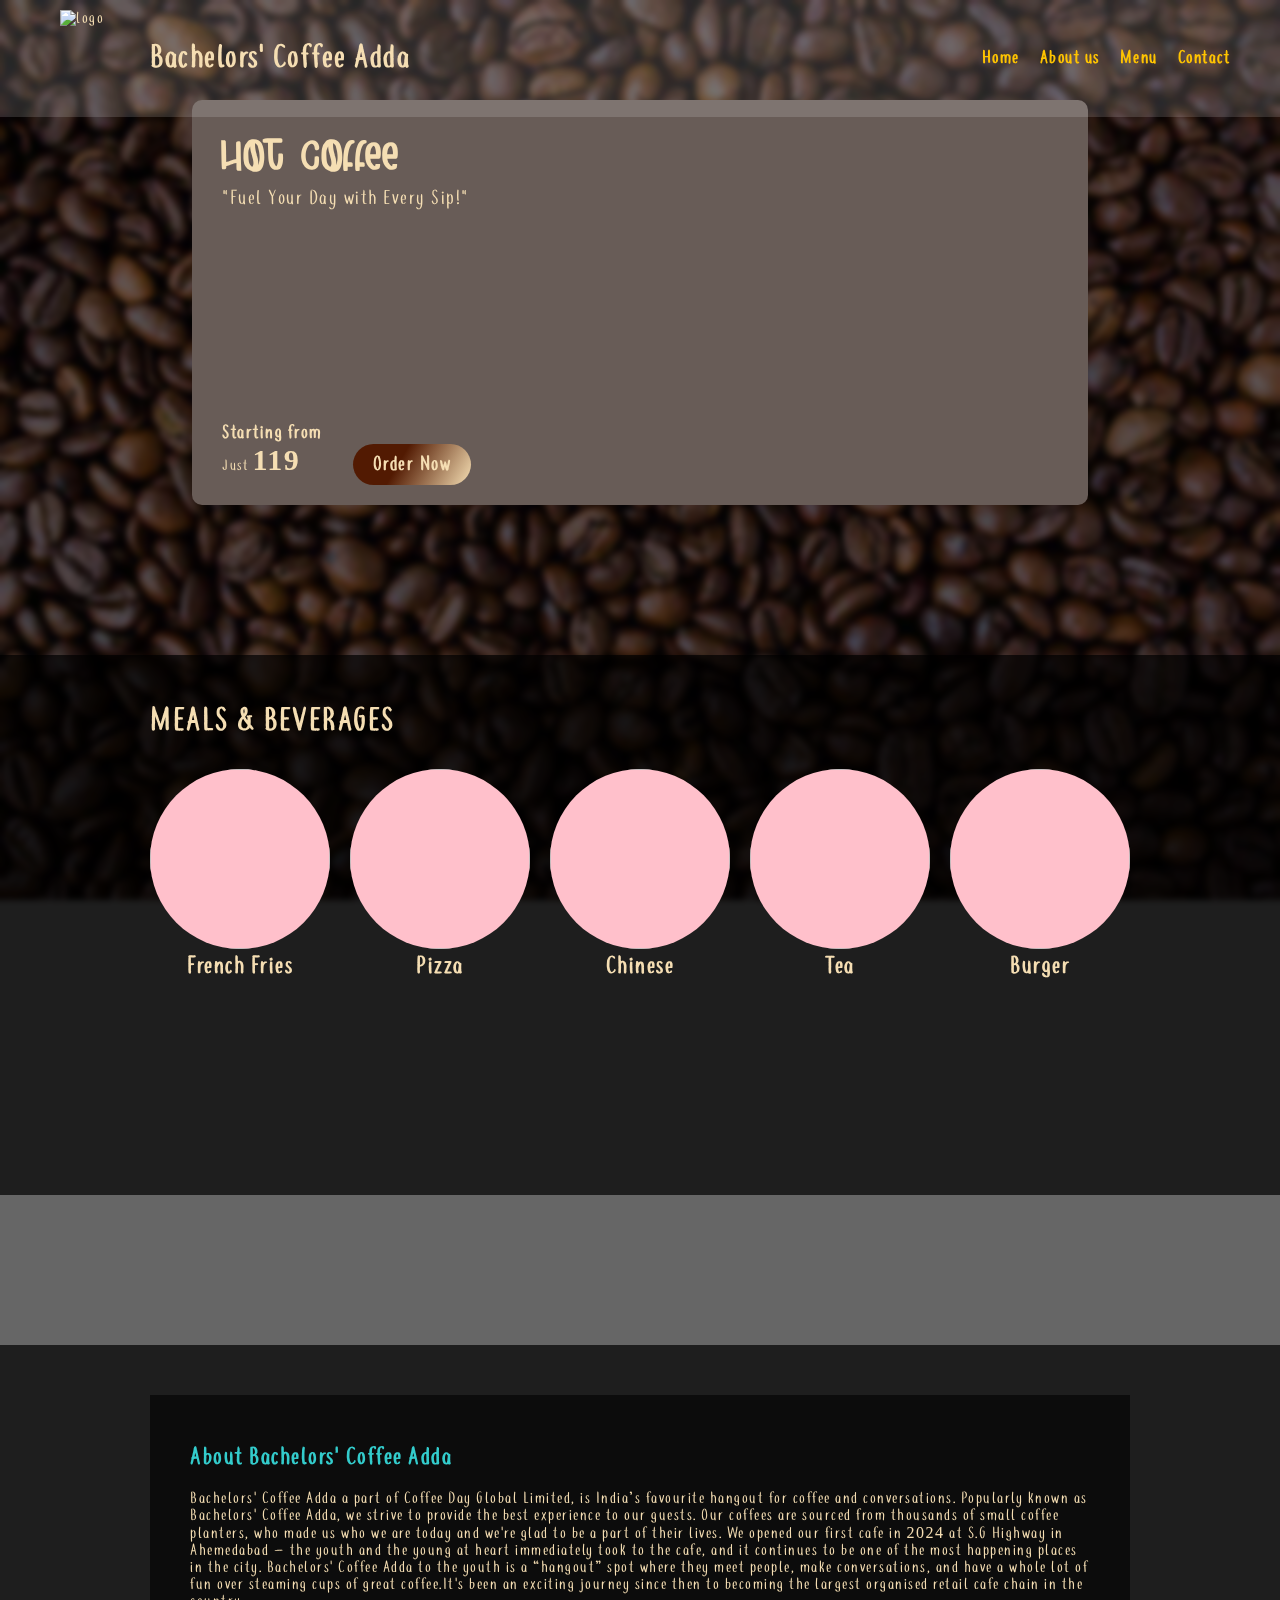
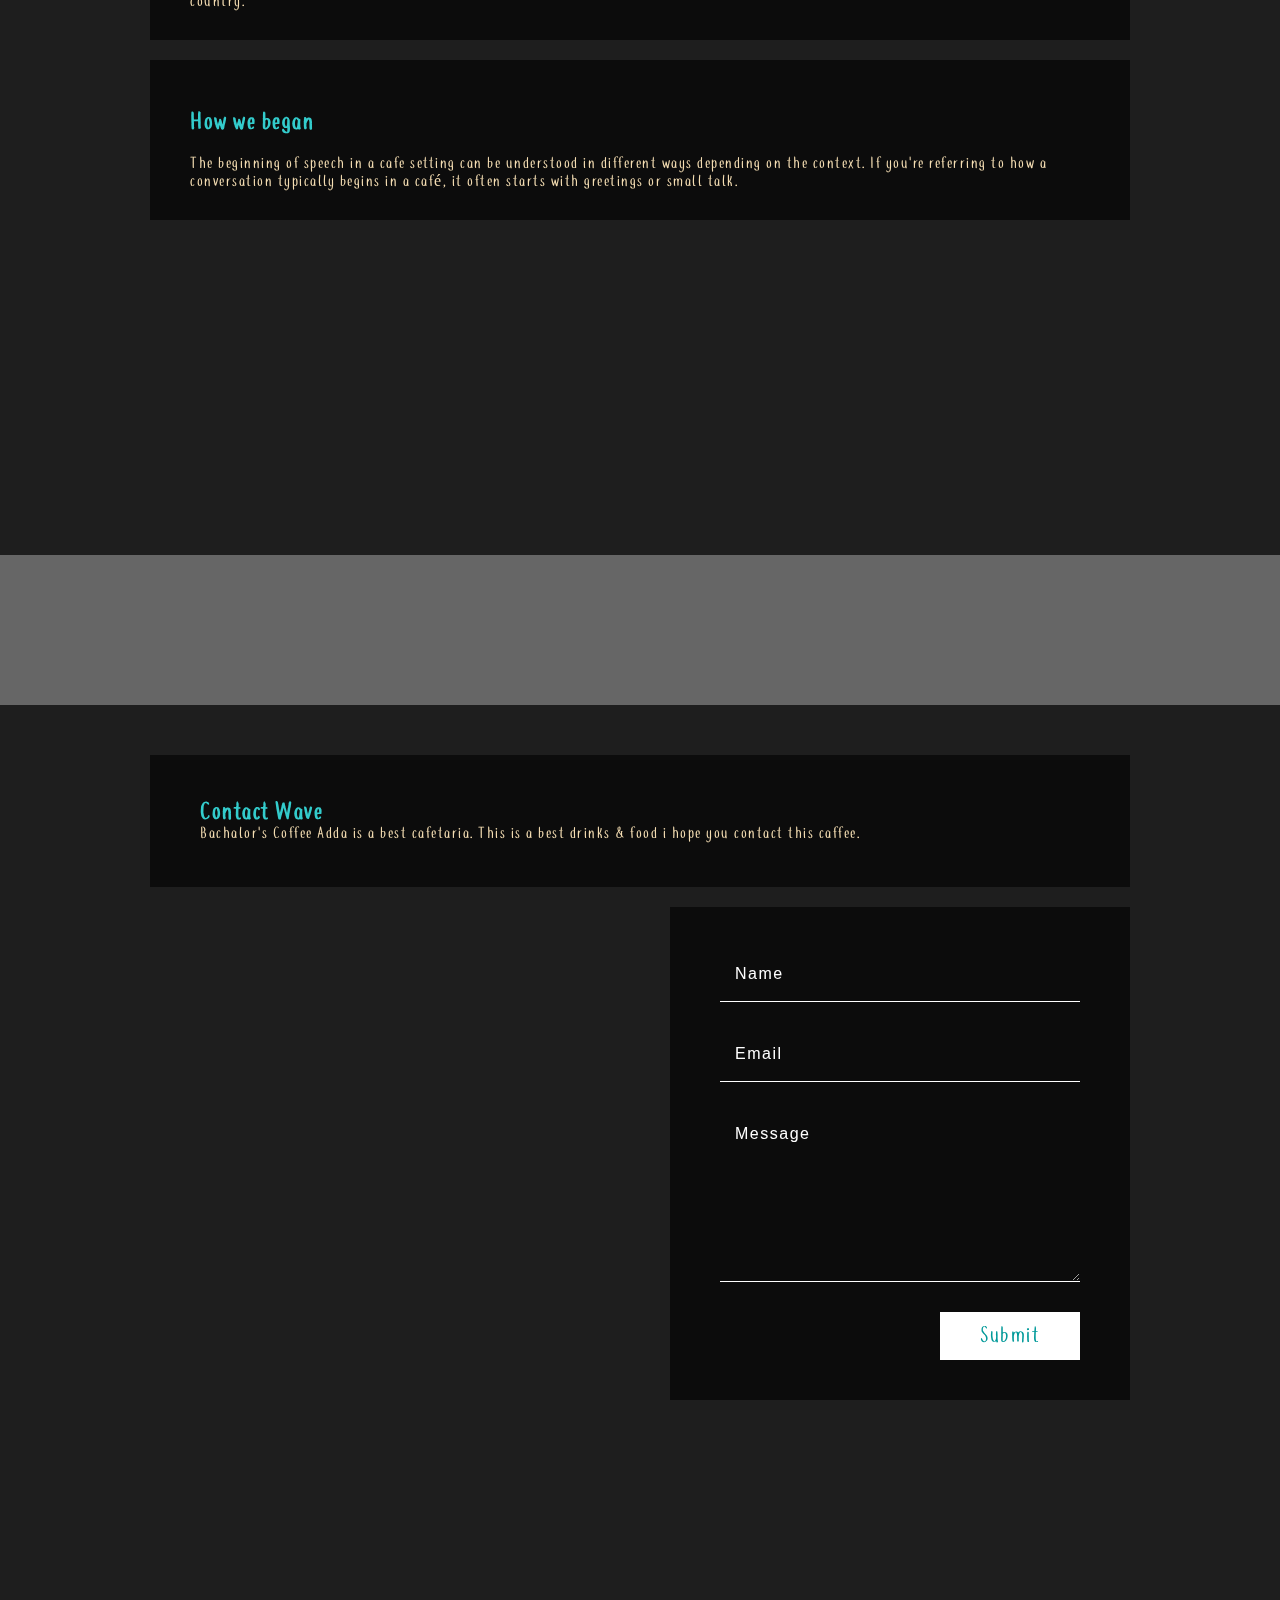
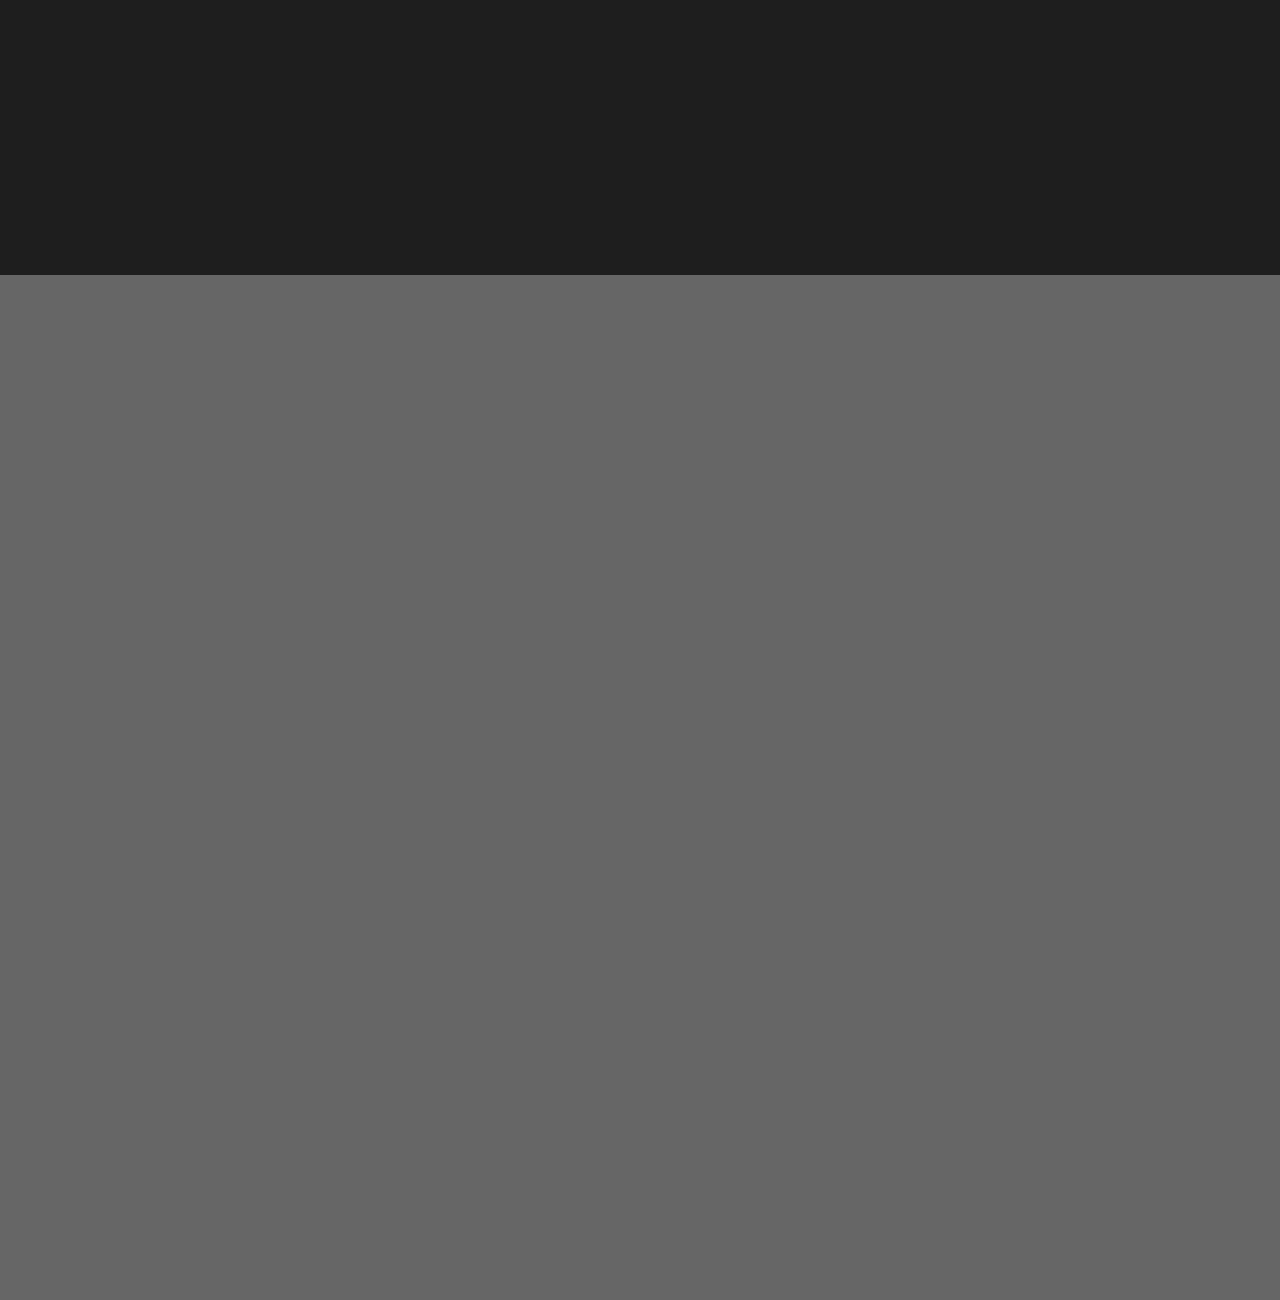
==== index.html @ 1ea12500 "first commit" ====
<!DOCTYPE html>
<html lang="en">
<head>
    <meta charset="UTF-8">
    <meta name="viewport" content="width=device-width, initial-scale=1.0">
    <title>Bachelors' Coffee Adda !</title>
    <link rel="stylesheet" href="/stylesheets/main.css">
</head>
<body>
    <div id="wrapper">
        <img src="/assets/images/bg.jpg" alt="bg-img">
        <div id="blur"></div>
        <div id="main-content">
            <nav>
                <div id="logo">
                    <img src="https://media4.giphy.com/media/RLDpFIGmWWWmAwva8G/giphy.webp?cid=790b76113vehykwo5u4juwa0i7kvja50g02fk3rsobi3rzsk&ep=v1_gifs_search&rid=giphy.webp&ct=s" alt="logo">
                    <h1>Bachelors' Coffee Adda</h1>
                </div>
                <div id="nav-items">
                    <a href="index.html">Home</a>
                    <a href="about_us.html">About us</a>
                    <a href="special.html">Menu</a>
                    <a href="contact.html">Contact</a>
                </div>
            </nav>
            <div id="dash-wrap">
                <div id="dashboard">
                    <div id="dash-left">
                        <div>
                            <h1 style="font-family: coffee;">HOT COFFEE</h1>
                            <p style="font-size: 20px;">"Fuel Your Day with Every Sip!"</p>
                        </div>
                        <div style="display: flex; align-items: last baseline;">
                            <div>
                                <h3>Starting from</h3>
                                <p style="font-size: 15px;">Just <span style="font-size: 30px; font-weight: 900;">119</span></p>
                            </div>
                            <div>
                                <button id="order-now">Order Now</button>
                            </div>
                        </div>
                    </div>
                    <div id="dash-right"></div>
                </div>
            </div>
            <div id="meals">
                <h1>MEALS & BEVERAGES</h1>
                <div id="show-meals">
                    <div id="meal-wrap">
                        <div id="circle">
                            <img src="https://plus.unsplash.com/premium_photo-1672774750509-bc9ff226f3e8?q=80&w=1887&auto=format&fit=crop&ixlib=rb-4.0.3&ixid=M3wxMjA3fDB8MHxwaG90by1wYWdlfHx8fGVufDB8fHx8fA%3D%3D" alt="">
                        </div>
                        <h2>French Fries</h2>
                    </div>
                    
                    <div id="meal-wrap">
                        <div id="circle">
                            <img src="https://images.unsplash.com/photo-1593504049359-74330189a345?q=80&w=1854&auto=format&fit=crop&ixlib=rb-4.0.3&ixid=M3wxMjA3fDB8MHxwaG90by1wYWdlfHx8fGVufDB8fHx8fA%3D%3D" alt="">
                        </div>
                        <h2>Pizza</h2>
                    </div>

                    <div id="meal-wrap">
                        <div id="circle">
                            <img src="https://images.unsplash.com/photo-1552056776-9b5657118ca4?q=80&w=1889&auto=format&fit=crop&ixlib=rb-4.0.3&ixid=M3wxMjA3fDB8MHxwaG90by1wYWdlfHx8fGVufDB8fHx8fA%3D%3D" alt="">
                        </div>
                        <h2>Chinese</h2>
                    </div>

                    <div id="meal-wrap">
                        <div id="circle">
                            <img src="https://plus.unsplash.com/premium_photo-1671379526961-1aebb82b317b?q=80&w=1887&auto=format&fit=crop&ixlib=rb-4.0.3&ixid=M3wxMjA3fDB8MHxwaG90by1wYWdlfHx8fGVufDB8fHx8fA%3D%3D" alt="">
                        </div>
                        <h2>Tea</h2>
                    </div>

                    <div id="meal-wrap">
                        <div id="circle">
                            <img src="https://images.unsplash.com/photo-1498471731312-b6d2b8280c61?q=80&w=2070&auto=format&fit=crop&ixlib=rb-4.0.3&ixid=M3wxMjA3fDB8MHxwaG90by1wYWdlfHx8fGVufDB8fHx8fA%3D%3D" alt="">
                        </div>
                        <h2>Burger</h2>
                    </div>
                    
                </div>
            </div>

            <!-- About Us Page -->
            <div id="about" class="tm-page-content">
                <div class="tm-black-bg tm-mb-20 tm-about-box-1">              
                  <h2 class="tm-text-primary tm-about-header">About Bachelors' Coffee Adda</h2>
                  <div class="tm-list-item tm-list-item-2">                
                    <div class="tm-list-item-text-2">
                      <p>Bachelors' Coffee Adda a part of Coffee Day Global Limited, is India’s favourite hangout for coffee and conversations. Popularly known as Bachelors' Coffee Adda, we strive to provide the best experience to our guests. Our coffees are sourced from thousands of small coffee planters, who made us who we are today and we're glad to be a part of their lives. We opened our first cafe in 2024 at S.G Highway in Ahemedabad – the youth and the young at heart immediately took to the cafe, and it continues to be one of the most happening places in the city. Bachelors' Coffee Adda to the youth is a “hangout” spot where they meet people, make conversations, and have a whole lot of fun over steaming cups of great coffee.It's been an exciting journey since then to becoming the largest organised retail cafe chain in the country.</p>
                    </div>                
                  </div>
                </div>
                <div class="tm-black-bg tm-mb-20 tm-about-box-2">
                  <h2 class="tm-text-primary tm-about-header">How we began</h2>             
                  <div class="tm-list-item tm-list-item-2">                
                    <div class="tm-list-item-text-2">
                      <p>The beginning of speech in a cafe setting can be understood in different ways depending on the context. If you're referring to how a conversation typically begins in a café, it often starts with greetings or small talk.</p>
                    </div>
                  </div>
                </div>
            </div>
            <!-- end About Us Page -->

            <!-- Contact Page -->
            <div id="contact" class="tm-page-content">
                <div class="tm-black-bg tm-contact-text-container">
                  <h2 class="tm-text-primary">Contact Wave</h2>
                  <p>Bachalor's Coffee Adda is a best cafetaria. This is a best drinks & food i hope you contact this caffee.</p>
                </div>
                <div class="tm-black-bg tm-contact-form-container tm-align-right">
                  <form action="" method="POST" id="contact-form">
                    <div class="tm-form-group">
                      <input type="text" name="name" class="tm-form-control" placeholder="Name" required="" />
                    </div>
                    <div class="tm-form-group">
                      <input type="email" name="email" class="tm-form-control" placeholder="Email" required="" />
                    </div>        
                    <div class="tm-form-group tm-mb-30">
                      <textarea rows="6" name="message" class="tm-form-control" placeholder="Message" required=""></textarea>
                    </div>        
                    <div>
                      <button type="submit" class="tm-btn-primary tm-align-right">
                        Submit
                      </button>
                    </div>
                  </form>
                </div>
            </div>
            <!-- end Contact Page -->
        </div>
    </div>
</body>
</html>
---- stylesheets/main.css ----
@font-face {
    font-family: coffee;
    src: url(/assets/fonts/Coffee.ttf);
}
@font-face {
    font-family: tea;
    src: url(/assets/fonts/coffee-tea.ttf);
}

* {
    margin: 0;
    padding: 0;
    box-sizing: border-box;
    font-family: 'tea';
    letter-spacing: 1.5px;
    color: wheat;
}

html,
body {
    height: 100%;
    width: 100%;
}

/* Main Styling */
#wrapper{
    height: 200vh;
    width: 100%;
    position: relative;
}
#wrapper img{
    height: 100%;
    width: 100%;
    object-fit: cover;
    object-position: center;
    position: fixed;
    top: 0;
    left: 0;
}
#blur{
    height: 500vh;
    width: 100%;
    position: absolute;
    z-index: 99;
    background-color: rgba(0, 0, 0, 0.6);
    backdrop-filter: blur(3px);
}
#main-content{
    width: 100%;
    position: absolute;
    z-index: 100;
}
#main-content nav{
    position: fixed;
    top: 0;
    left: 0;
    height: 13vh;
    padding: 0 50px 0 150px;
    width: 100%;
    display: flex;
    align-items: center;
    justify-content: space-between;
    background-color: rgba(255, 255, 255, 0.15);
}
#logo img{
    margin: 0 0 0 50px;
    padding: 10px;
    height: 13vh;
    width: 13vh;
}
#nav-items{
    display: flex;
    gap: 20px;
    font-size: large;
    font-weight: 600;
}
#main-content a{
    color: rgb(255, 196, 0);
    text-decoration: none;
}
#main-content a:hover{
    text-decoration: 1px rgb(255, 196, 0) underline;
    text-underline-offset: 5px;
}
#dash-wrap{
    margin-top: 100px;
    width: 100%;
    display: flex;
    justify-content: center;
}
#dashboard{
    /* padding: 20px; */
    height: 45vh;
    width: 70%;
    background-color: #685C57;
    border-radius: 10px;
    display: flex;
    justify-content: space-between;
    overflow: hidden;
}
#dash-left{
    height: 100%;
    width: 73%;
    padding: 20px 0 20px 30px;
    display: flex;
    flex-direction: column;
    justify-content: space-between;
}
#dash-left h1{
    font-family: 'coffee';
    font-size: 50px;
    color: wheat;
}
#dash-right{
    height: 100%;
    width: 28%;
    /* background-color: red; */
    background: url('https://media3.giphy.com/media/v1.Y2lkPTc5MGI3NjExcW1wdzVja3Fwd3Vpam9nOXViYW1hNG1tYjFlZXJ0NXY5OHl1YzZtbSZlcD12MV9pbnRlcm5hbF9naWZfYnlfaWQmY3Q9cw/TjeHtAHsUH6GaoBPpG/giphy.webp');
    background-position: center;
    background-repeat: no-repeat;
    background-size: contain;
}
#dash-left img{
    height: 100%;
    width: 100%;
    object-fit: cover;
    object-position: center;
}
#order-now{
    margin-left: 30px;
    padding: 10px 20px 10px 20px;
    color: wheat;
    font-size: 20px;
    background: linear-gradient(120deg,#521a02 40%,wheat);
    font-weight: 800;
    border: none;
    border-radius: 25px;
    cursor: pointer;
}
#order-now:hover{
    background: linear-gradient(45deg,wheat,#521a02 70%);
    font-weight: 900;
}
#meals{
    margin: 80px 0;
    padding: 50px 150px;
    width: 100%;
    height: 60vh;
    background-color:rgba(0, 0, 0, 0.7);
    margin-top: 150px;;
}
#show-meals{
    margin-top: 30px;
    display: flex;
    justify-content: space-between;
}
#meal-wrap{
    display: flex;
    flex-direction: column;
    align-items: center;
    justify-content: center;
}
#circle{
    height: 20vh;
    width: 20vh;
    border-radius: 50%;
    background-color: pink;
    margin-bottom: 5px;
    overflow: hidden;
    cursor: pointer;
}
#circle img{
    position: static;
    height: 100%;
    width: 100%;
    object-fit: cover;
    object-position: bottom;
}
#circle:hover{
    border: 1px solid wheat;
}
#recommended{
    height: 380vh;
    width: 100%;
    padding: 50px 150px;
    background-color:rgba(0, 0, 0, 0.7);
    margin-top:150px;
    margin-bottom: 200px;
}
#card-wrapper{
    display: flex;
    gap: 30px;
    flex-wrap: wrap;
    margin-top: 30px;
    width: 100%;
    height: 100%;
}
#card{
    display: flex;
    height: 30vh;
    width: 23vmax;
    background-color: #fff;
    border-radius: 10px;
    padding: 10px;
}
#card-left{
    width: 30%;
    padding-top: 25px;
    display: flex;
    flex-direction: column;
    align-items: center;

}
#card-img{
    margin-bottom: 5px;
    height: 15vh;
    width: 15vh;
    border-radius: 10px;
    background-color: blueviolet;
    overflow: hidden;
}
#card-img img{
    position: static;
    height: 100%;
    width: 100%;
    object-fit: cover;
    object-position: center;
}
#card-left p{
    color: black;
    font-size: 18px;
    font-weight: 900;
    letter-spacing: 0;
}
#card-right{
    padding-top: 10px;
    padding-left: 15px;
    position: relative;
}
#card-right h1, #card-right p{
    color: black;
}
#card-right button{
    cursor: pointer;
    position: absolute;
    right: 7px;
    bottom: 7px;
    padding: 7px 15px;
    background-color: #685C57;
    border: none;
    font-size: 20px;
    font-weight: 900;
    border-radius: 10px;
}

/* About */

#about{
    height: 90vh;
    width: 100%;
    padding: 50px 150px;
    background-color:rgba(0, 0, 0, 0.7);
    margin-top:150px;
    margin-bottom: 150px;
}

.tm-page-content { 
    animation: fadeEffect 1s; 
}

.tm-about-box-1 {
    padding: 50px 40px 30px; 
}

.tm-about-box-2 { 
    padding: 50px 40px 30px; 
}
.tm-about-header { 
    margin-left:0px; 
}

.tm-black-bg {
    background-color: rgba(0,0,0,0.6);
    color: white;
}

.tm-mb-20 { 
    margin-bottom: 20px; 
}

.tm-text-primary { 
    color: #3CC; 
}

.tm-list-item {
    display: flex;
    align-items: center;
    justify-content: space-between;
    margin-top: 20px;
}

.tm-list-item-2 { 
    align-items: flex-start; 
}

.tm-list-item-text-2 { 
    flex: 1; 
}

/* Contact */

#contact{
    height: 130vh;
    width: 100%;
    padding: 50px 150px;
    background-color:rgba(0, 0, 0, 0.7);
    margin-top:150px;
    margin-bottom: 150px;
}

.tm-contact-text-container {
    padding: 45px 50px;
    margin-bottom: 20px;    
}

.tm-contact-form-container {
    max-width: 460px;
    padding: 40px 50px;
    box-sizing: border-box;
}

.tm-form-group { margin-bottom: 25px; }

.tm-form-control {
    display: block;
    box-sizing: border-box;
    width: 100%;
    padding: 15px;
	font-family: 'Open Sans', Arial, Helvetica, sans-serif;
    font-size: 1rem;
    line-height: 1.5;
    color: #fff;
    background-color: transparent;
    background-clip: padding-box;
    border: 0;
    border-bottom: 1px solid white;
}

.tm-form-control::-webkit-input-placeholder { color: white; } /* Edge */  
.tm-form-control:-ms-input-placeholder { color: white; } /* Internet Explorer 10-11 */  
.tm-form-control::placeholder { color: white; }

.tm-btn-primary {
    color: #099;
    background-color: white;
    border: 0;
    padding: 12px 40px;
    font-size: 1.4rem;
    cursor: pointer;
    transition: all 0.3s ease; 
}

.tm-btn-primary:hover {
    color: white;
    background-color: #099;
}

.tm-align-right {
    display: block;
    margin-left: auto;
    margin-right: 0;
}

.tm-mb-30 { margin-bottom: 30px; }
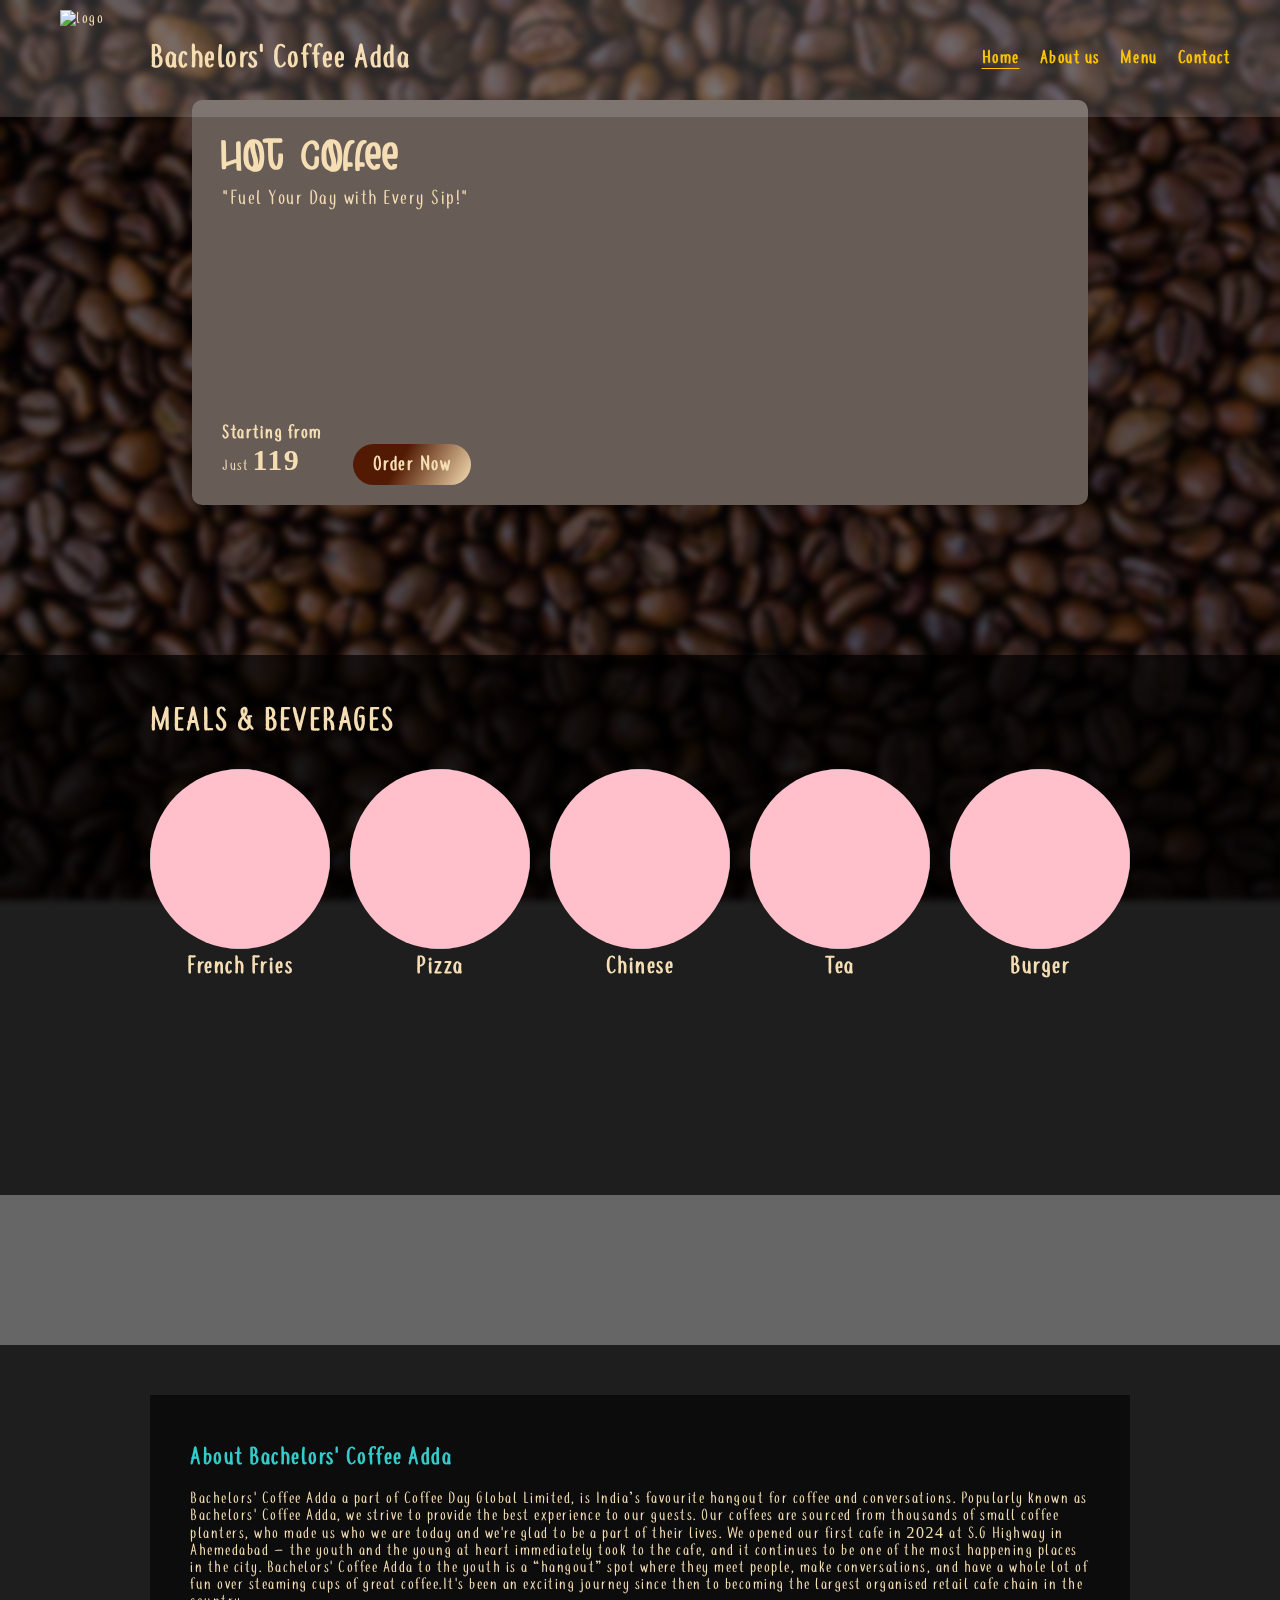
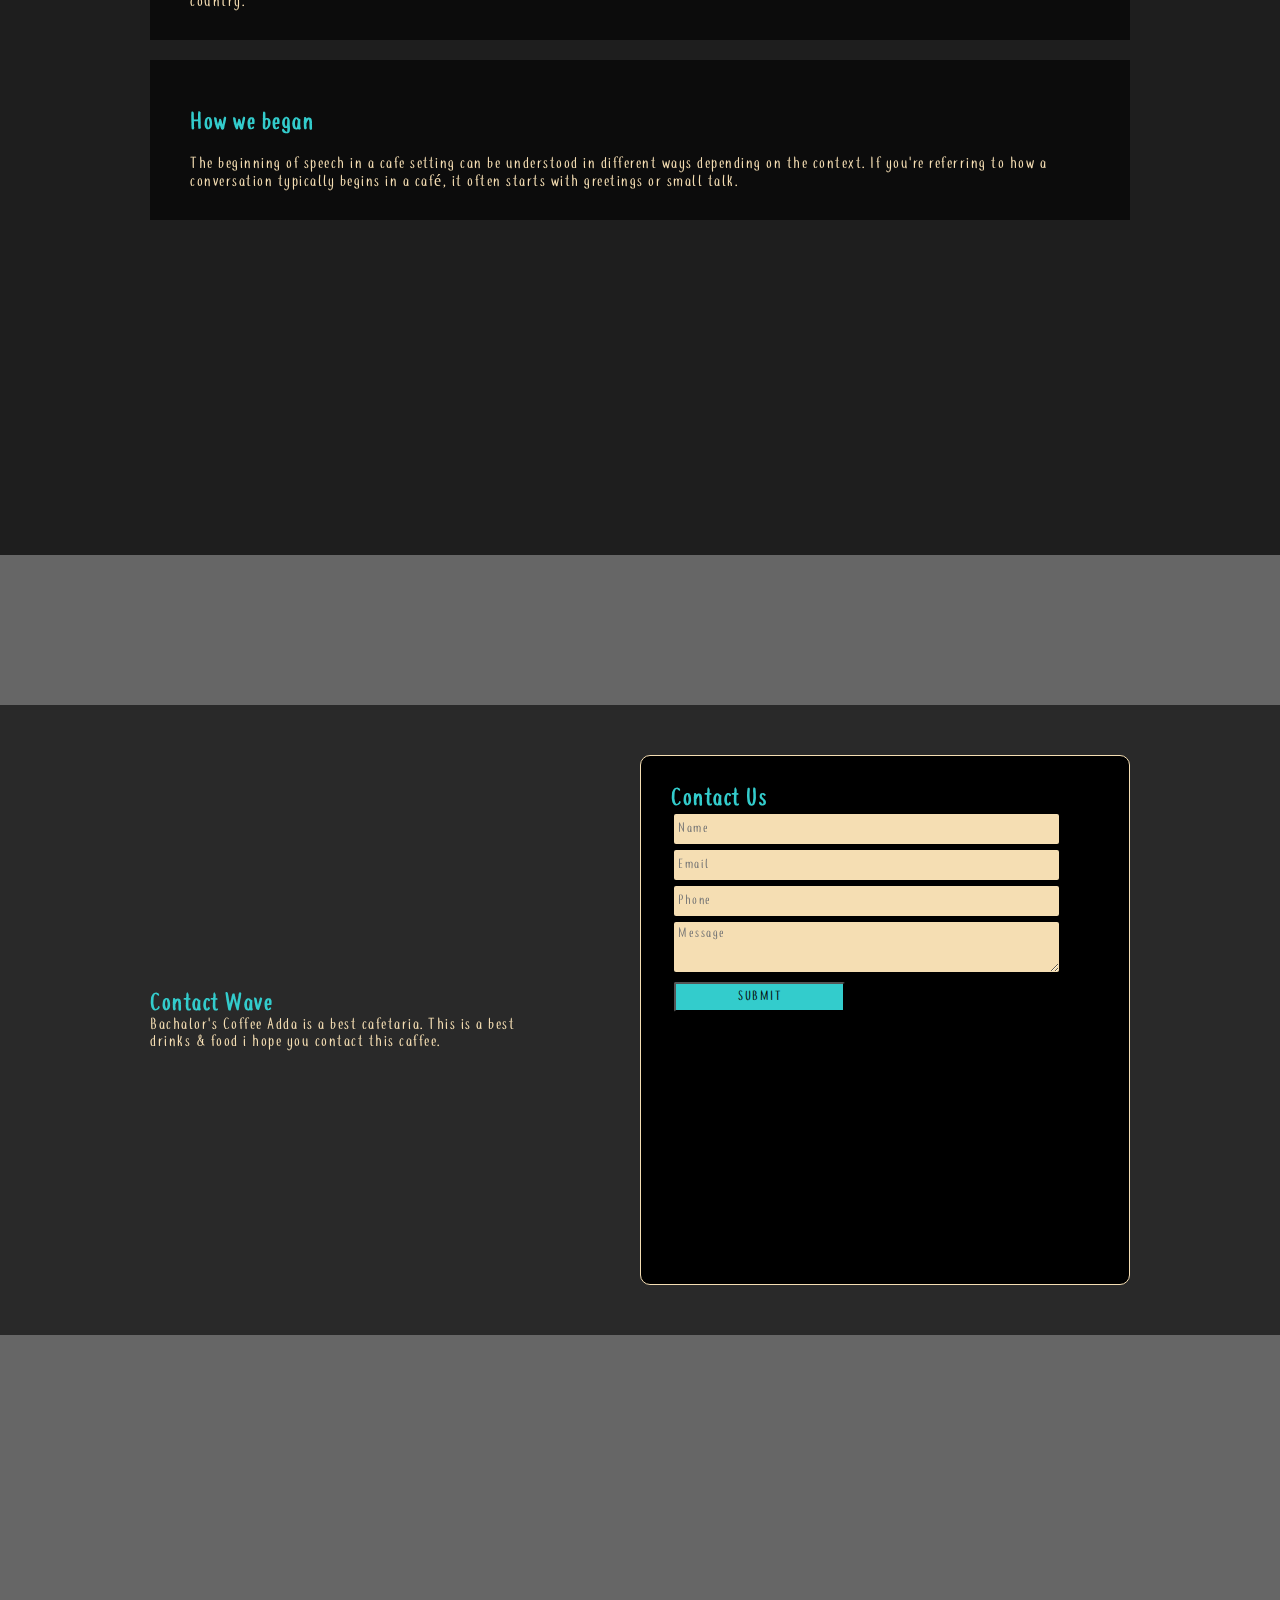
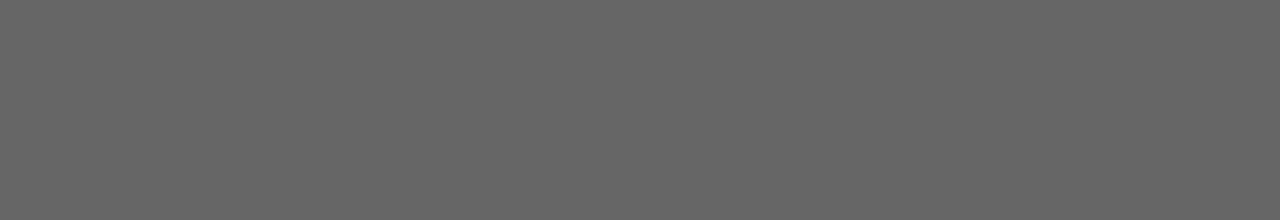
==== commit ef78e49d: "contact form changes" ====
--- a/index.html
+++ b/index.html
@@ -4,11 +4,11 @@
     <meta charset="UTF-8">
     <meta name="viewport" content="width=device-width, initial-scale=1.0">
     <title>Bachelors' Coffee Adda !</title>
-    <link rel="stylesheet" href="/stylesheets/main.css">
+    <link rel="stylesheet" href="assets/stylesheets/main.css">
 </head>
 <body>
     <div id="wrapper">
-        <img src="/assets/images/bg.jpg" alt="bg-img">
+        <img src="assets/images/bg.jpg" alt="bg-img">
         <div id="blur"></div>
         <div id="main-content">
             <nav>
@@ -17,7 +17,8 @@
                     <h1>Bachelors' Coffee Adda</h1>
                 </div>
                 <div id="nav-items">
-                    <a href="index.html">Home</a>
+                    <a style="text-decoration: 1px rgb(255, 196, 0) underline;
+                    text-underline-offset: 5px;" href="index.html">Home</a>
                     <a href="about_us.html">About us</a>
                     <a href="special.html">Menu</a>
                     <a href="contact.html">Contact</a>
@@ -105,13 +106,33 @@
             </div>
             <!-- end About Us Page -->
 
+
+            <div id="contact-detail">
+              <div id="cd-left">
+                <h2>Contact Wave</h2>
+                <p>Bachalor's Coffee Adda is a best cafetaria. This is a best drinks & food i hope you contact this caffee.</p>
+              </div>
+              <div id="cd-right">
+                <h2>Contact Us</h2>
+                <form action="" method="post" id="contact-form">
+                  <input type="text" name="name" placeholder="Name">
+                  <input type="email" name="email" placeholder="Email">
+                  <input type="text" name="phone" placeholder="Phone">
+                  <textarea name="message" placeholder="Message"></textarea>
+                  <button name="submit" type="submit">SUBMIT</button>
+                </form>
+              </div>
+            </div>
+
+
+
             <!-- Contact Page -->
-            <div id="contact" class="tm-page-content">
-                <div class="tm-black-bg tm-contact-text-container">
+            <!-- <div id="contact" class="tm-page-content" style="display: flex;">
+                <div class="tm-black-bg tm-contact-text-container" style="width: 30%; height: max-content;">
                   <h2 class="tm-text-primary">Contact Wave</h2>
                   <p>Bachalor's Coffee Adda is a best cafetaria. This is a best drinks & food i hope you contact this caffee.</p>
                 </div>
-                <div class="tm-black-bg tm-contact-form-container tm-align-right">
+                <div class="tm-black-bg tm-contact-form-container tm-align-right" style="width: 70%; height: 70%;">
                   <form action="" method="POST" id="contact-form">
                     <div class="tm-form-group">
                       <input type="text" name="name" class="tm-form-control" placeholder="Name" required="" />
@@ -129,7 +150,7 @@
                     </div>
                   </form>
                 </div>
-            </div>
+            </div> -->
             <!-- end Contact Page -->
         </div>
     </div>
--- a/assets/stylesheets/main.css
+++ b/assets/stylesheets/main.css
@@ -0,0 +1,427 @@
+@font-face {
+    font-family: coffee;
+    src: url(/fonts/Coffee.ttf);
+}
+@font-face {
+    font-family: tea;
+    src: url(/fonts/coffee-tea.ttf);
+}
+
+* {
+    margin: 0;
+    padding: 0;
+    box-sizing: border-box;
+    font-family: 'tea';
+    letter-spacing: 1.5px;
+    color: wheat;
+}
+
+html,
+body {
+    height: 100%;
+    width: 100%;
+}
+
+/* Main Styling */
+#wrapper{
+    height: 200vh;
+    width: 100%;
+    position: relative;
+}
+#wrapper img{
+    height: 100%;
+    width: 100%;
+    object-fit: cover;
+    object-position: center;
+    position: fixed;
+    top: 0;
+    left: 0;
+}
+#blur{
+    height: 380vh;
+    width: 100%;
+    position: absolute;
+    z-index: 99;
+    background-color: rgba(0, 0, 0, 0.6);
+    backdrop-filter: blur(3px);
+}
+#main-content{
+    height: 100%;
+    width: 100%;
+    position: absolute;
+    z-index: 100;
+}
+#main-content nav{
+    position: fixed;
+    top: 0;
+    left: 0;
+    height: 13vh;
+    padding: 0 50px 0 150px;
+    width: 100%;
+    display: flex;
+    align-items: center;
+    justify-content: space-between;
+    background-color: rgba(255, 255, 255, 0.15);
+}
+#logo img{
+    margin: 0 0 0 50px;
+    padding: 10px;
+    height: 13vh;
+    width: 13vh;
+}
+#nav-items{
+    display: flex;
+    gap: 20px;
+    font-size: large;
+    font-weight: 600;
+}
+#main-content a{
+    color: rgb(255, 196, 0);
+    text-decoration: none;
+}
+#main-content a:hover{
+    text-decoration: 1px rgb(255, 196, 0) underline;
+    text-underline-offset: 5px;
+}
+#dash-wrap{
+    margin-top: 100px;
+    width: 100%;
+    display: flex;
+    justify-content: center;
+}
+#dashboard{
+    /* padding: 20px; */
+    height: 45vh;
+    width: 70%;
+    background-color: #685C57;
+    border-radius: 10px;
+    display: flex;
+    justify-content: space-between;
+    overflow: hidden;
+}
+#dash-left{
+    height: 100%;
+    width: 73%;
+    padding: 20px 0 20px 30px;
+    display: flex;
+    flex-direction: column;
+    justify-content: space-between;
+}
+#dash-left h1{
+    font-family: 'coffee';
+    font-size: 50px;
+    color: wheat;
+}
+#dash-right{
+    height: 100%;
+    width: 28%;
+    /* background-color: red; */
+    background: url('https://media3.giphy.com/media/v1.Y2lkPTc5MGI3NjExcW1wdzVja3Fwd3Vpam9nOXViYW1hNG1tYjFlZXJ0NXY5OHl1YzZtbSZlcD12MV9pbnRlcm5hbF9naWZfYnlfaWQmY3Q9cw/TjeHtAHsUH6GaoBPpG/giphy.webp');
+    background-position: center;
+    background-repeat: no-repeat;
+    background-size: contain;
+}
+#dash-left img{
+    height: 100%;
+    width: 100%;
+    object-fit: cover;
+    object-position: center;
+}
+#order-now{
+    margin-left: 30px;
+    padding: 10px 20px 10px 20px;
+    color: wheat;
+    font-size: 20px;
+    background: linear-gradient(120deg,#521a02 40%,wheat);
+    font-weight: 800;
+    border: none;
+    border-radius: 25px;
+    cursor: pointer;
+}
+#order-now:hover{
+    background: linear-gradient(45deg,wheat,#521a02 70%);
+    font-weight: 900;
+}
+#meals{
+    margin: 80px 0;
+    padding: 50px 150px;
+    width: 100%;
+    height: 60vh;
+    background-color:rgba(0, 0, 0, 0.7);
+    margin-top: 150px;;
+}
+#show-meals{
+    margin-top: 30px;
+    display: flex;
+    justify-content: space-between;
+}
+#meal-wrap{
+    display: flex;
+    flex-direction: column;
+    align-items: center;
+    justify-content: center;
+}
+#circle{
+    height: 20vh;
+    width: 20vh;
+    border-radius: 50%;
+    background-color: pink;
+    margin-bottom: 5px;
+    overflow: hidden;
+    cursor: pointer;
+}
+#circle img{
+    position: static;
+    height: 100%;
+    width: 100%;
+    object-fit: cover;
+    object-position: bottom;
+}
+#circle:hover{
+    border: 1px solid wheat;
+}
+#recommended{
+    height: 380vh;
+    width: 100%;
+    padding: 50px 150px;
+    background-color:rgba(0, 0, 0, 0.7);
+    margin-top:150px;
+    margin-bottom: 200px;
+}
+#card-wrapper{
+    display: flex;
+    gap: 30px;
+    flex-wrap: wrap;
+    margin-top: 30px;
+    width: 100%;
+    height: 100%;
+}
+#card{
+    display: flex;
+    height: 30vh;
+    width: 23vmax;
+    background-color: #fff;
+    border-radius: 10px;
+    padding: 10px;
+}
+#card-left{
+    width: 30%;
+    padding-top: 25px;
+    display: flex;
+    flex-direction: column;
+    align-items: center;
+
+}
+#card-img{
+    margin-bottom: 5px;
+    height: 15vh;
+    width: 15vh;
+    border-radius: 10px;
+    background-color: blueviolet;
+    overflow: hidden;
+}
+#card-img img{
+    position: static;
+    height: 100%;
+    width: 100%;
+    object-fit: cover;
+    object-position: center;
+}
+#card-left p{
+    color: black;
+    font-size: 18px;
+    font-weight: 900;
+    letter-spacing: 0;
+}
+#card-right{
+    padding-top: 10px;
+    padding-left: 15px;
+    position: relative;
+}
+#card-right h1, #card-right p{
+    color: black;
+}
+#card-right button{
+    cursor: pointer;
+    position: absolute;
+    right: 7px;
+    bottom: 7px;
+    padding: 7px 15px;
+    background-color: #685C57;
+    border: none;
+    font-size: 20px;
+    font-weight: 900;
+    border-radius: 10px;
+}
+
+/* About */
+
+#about{
+    height: 90vh;
+    width: 100%;
+    padding: 50px 150px;
+    background-color:rgba(0, 0, 0, 0.7);
+    margin-top:150px;
+    margin-bottom: 150px;
+}
+
+.tm-page-content { 
+    animation: fadeEffect 1s; 
+}
+
+.tm-about-box-1 {
+    padding: 50px 40px 30px; 
+}
+
+.tm-about-box-2 { 
+    padding: 50px 40px 30px; 
+}
+.tm-about-header { 
+    margin-left:0px; 
+}
+
+.tm-black-bg {
+    background-color: rgba(0,0,0,0.6);
+    color: white;
+}
+
+.tm-mb-20 { 
+    margin-bottom: 20px; 
+}
+
+.tm-text-primary { 
+    color: #3CC; 
+}
+
+.tm-list-item {
+    display: flex;
+    align-items: center;
+    justify-content: space-between;
+    margin-top: 20px;
+}
+
+.tm-list-item-2 { 
+    align-items: flex-start; 
+}
+
+.tm-list-item-text-2 { 
+    flex: 1; 
+}
+
+/* Contact */
+
+#contact{
+    height: 130vh;
+    width: 100%;
+    padding: 50px 150px;
+    background-color:rgba(0, 0, 0, 0.7);
+    margin-top:150px;
+    margin-bottom: 150px;
+}
+
+.tm-contact-text-container {
+    padding: 45px 50px;
+    margin-bottom: 20px;    
+}
+
+.tm-contact-form-container {
+    max-width: 460px;
+    padding: 40px 50px;
+    box-sizing: border-box;
+}
+
+.tm-form-group { margin-bottom: 25px; }
+
+.tm-form-control {
+    display: block;
+    box-sizing: border-box;
+    width: 100%;
+    padding: 15px;
+	font-family: 'Open Sans', Arial, Helvetica, sans-serif;
+    font-size: 1rem;
+    line-height: 1.5;
+    color: #fff;
+    background-color: transparent;
+    background-clip: padding-box;
+    border: 0;
+    border-bottom: 1px solid white;
+}
+
+.tm-form-control::-webkit-input-placeholder { color: white; } /* Edge */  
+.tm-form-control:-ms-input-placeholder { color: white; } /* Internet Explorer 10-11 */  
+.tm-form-control::placeholder { color: white; }
+
+.tm-btn-primary {
+    color: #099;
+    background-color: white;
+    border: 0;
+    padding: 12px 40px;
+    font-size: 1.4rem;
+    cursor: pointer;
+    transition: all 0.3s ease; 
+}
+
+.tm-btn-primary:hover {
+    color: white;
+    background-color: #099;
+}
+
+.tm-align-right {
+    display: block;
+    margin-left: auto;
+    margin-right: 0;
+}
+
+.tm-mb-30 { margin-bottom: 30px; }
+
+#contact-detail{
+    padding: 50px 150px;
+    display: flex;
+    justify-content: space-between;
+    align-items: center;
+    height: 70vh;
+    width: 100%;
+    background-color: rgba(0, 0, 0, 0.6);
+}
+#contact-detail #cd-left{
+    width: 40%;
+}
+#cd-left h2,
+#cd-right h2{
+    color: #3CC;
+}
+#cd-right{
+    height: 100%;
+    width: 50%;
+    padding: 30px;
+    background-color: #000;
+    border-radius: 10px;
+    border: 1px wheat solid;
+}
+#cd-right input{
+    width: 90%;
+    height: 30px;
+    padding: 2px 4px;
+    margin: 3px;
+    background-color: wheat;
+    border: none;
+    border-radius: 2px;
+}
+#cd-right textarea{
+    width: 90%;
+    height: 50px;
+    padding: 5px 4px;
+    margin: 3px;
+    background-color: wheat;
+    border: none;
+    border-radius: 2px;
+}
+#cd-right button{
+    width: 40%;
+    padding: 2px;
+    margin: 3px;
+    height: 30px;
+    color: black;
+    background-color: #3CC;
+    border-radius: 2px;
+}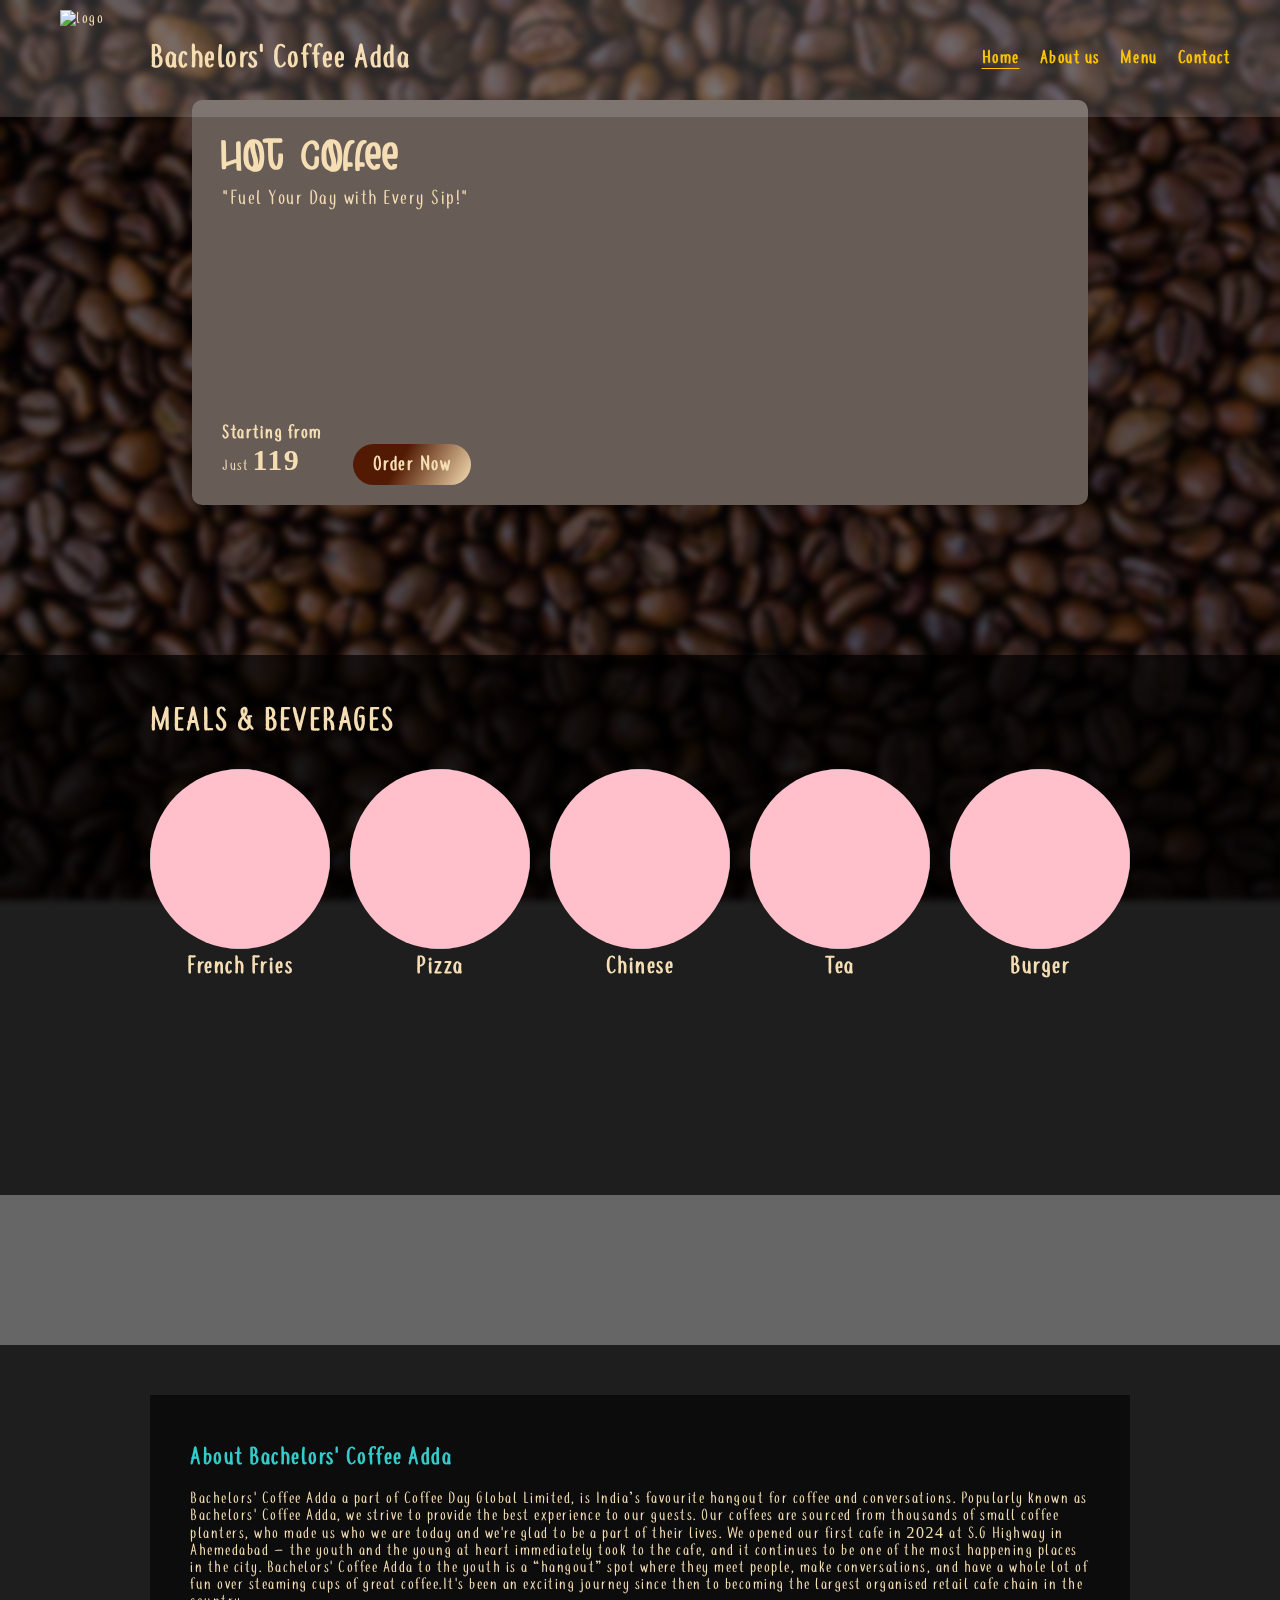
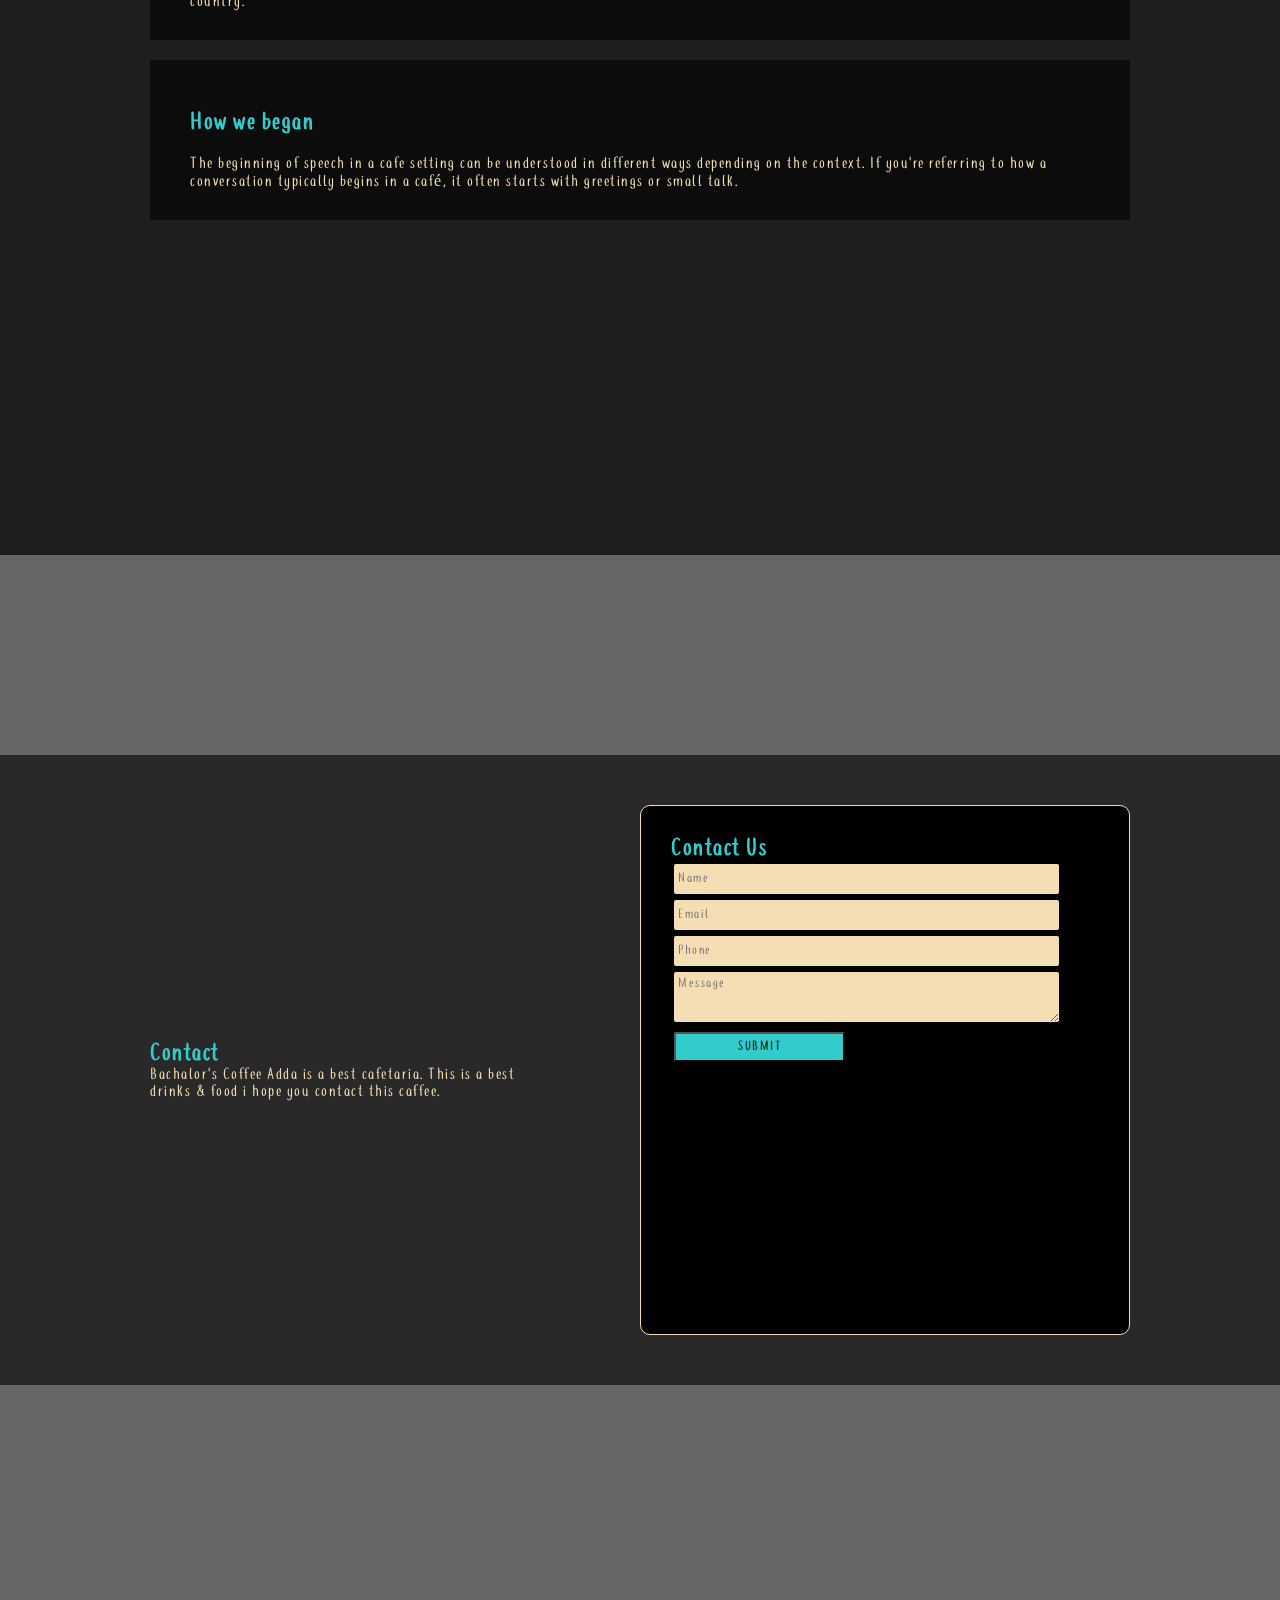
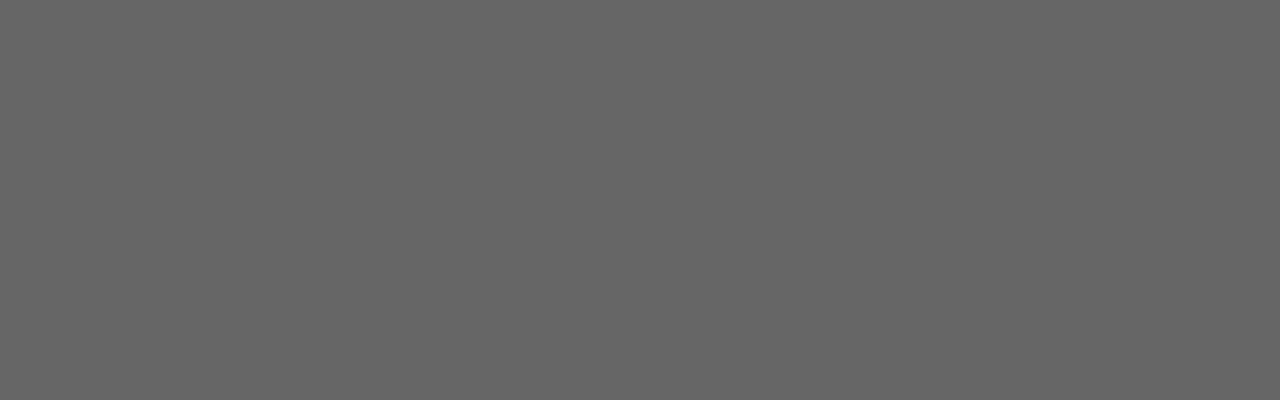
==== commit cf7f2c62: "done" ====
--- a/index.html
+++ b/index.html
@@ -9,7 +9,7 @@
 <body>
     <div id="wrapper">
         <img src="assets/images/bg.jpg" alt="bg-img">
-        <div id="blur"></div>
+        <div id="blur-home"></div>
         <div id="main-content">
             <nav>
                 <div id="logo">
@@ -109,7 +109,7 @@
 
             <div id="contact-detail">
               <div id="cd-left">
-                <h2>Contact Wave</h2>
+                <h2>Contact</h2>
                 <p>Bachalor's Coffee Adda is a best cafetaria. This is a best drinks & food i hope you contact this caffee.</p>
               </div>
               <div id="cd-right">
--- a/assets/stylesheets/main.css
+++ b/assets/stylesheets/main.css
@@ -24,7 +24,7 @@
 
 /* Main Styling */
 #wrapper{
-    height: 200vh;
+    height: 150vh;
     width: 100%;
     position: relative;
 }
@@ -37,8 +37,8 @@
     top: 0;
     left: 0;
 }
-#blur{
-    height: 380vh;
+#blur-home{
+    height: 400vh;
     width: 100%;
     position: absolute;
     z-index: 99;
@@ -180,6 +180,17 @@
 #circle:hover{
     border: 1px solid wheat;
 }
+
+/*menu*/
+
+#blur-menu{
+    height: 550vh;
+    width: 100%;
+    position: absolute;
+    z-index: 99;
+    background-color: rgba(0, 0, 0, 0.6);
+    backdrop-filter: blur(3px);
+}
 #recommended{
     height: 380vh;
     width: 100%;
@@ -253,8 +264,16 @@
     font-weight: 900;
     border-radius: 10px;
 }
-
 /* About */
+
+#blur-about{
+    height: 150vh;
+    width: 100%;
+    position: absolute;
+    z-index: 99;
+    background-color: rgba(0, 0, 0, 0.6);
+    backdrop-filter: blur(3px);
+}
 
 #about{
     height: 90vh;
@@ -310,8 +329,17 @@
 
 /* Contact */
 
+#blur-contact{
+    height: 260vh;
+    width: 100%;
+    position: absolute;
+    z-index: 99;
+    background-color: rgba(0, 0, 0, 0.6);
+    backdrop-filter: blur(3px);
+}
+
 #contact{
-    height: 130vh;
+    height:500vh;
     width: 100%;
     padding: 50px 150px;
     background-color:rgba(0, 0, 0, 0.7);
@@ -382,6 +410,7 @@
     height: 70vh;
     width: 100%;
     background-color: rgba(0, 0, 0, 0.6);
+    margin-top: 200px;
 }
 #contact-detail #cd-left{
     width: 40%;
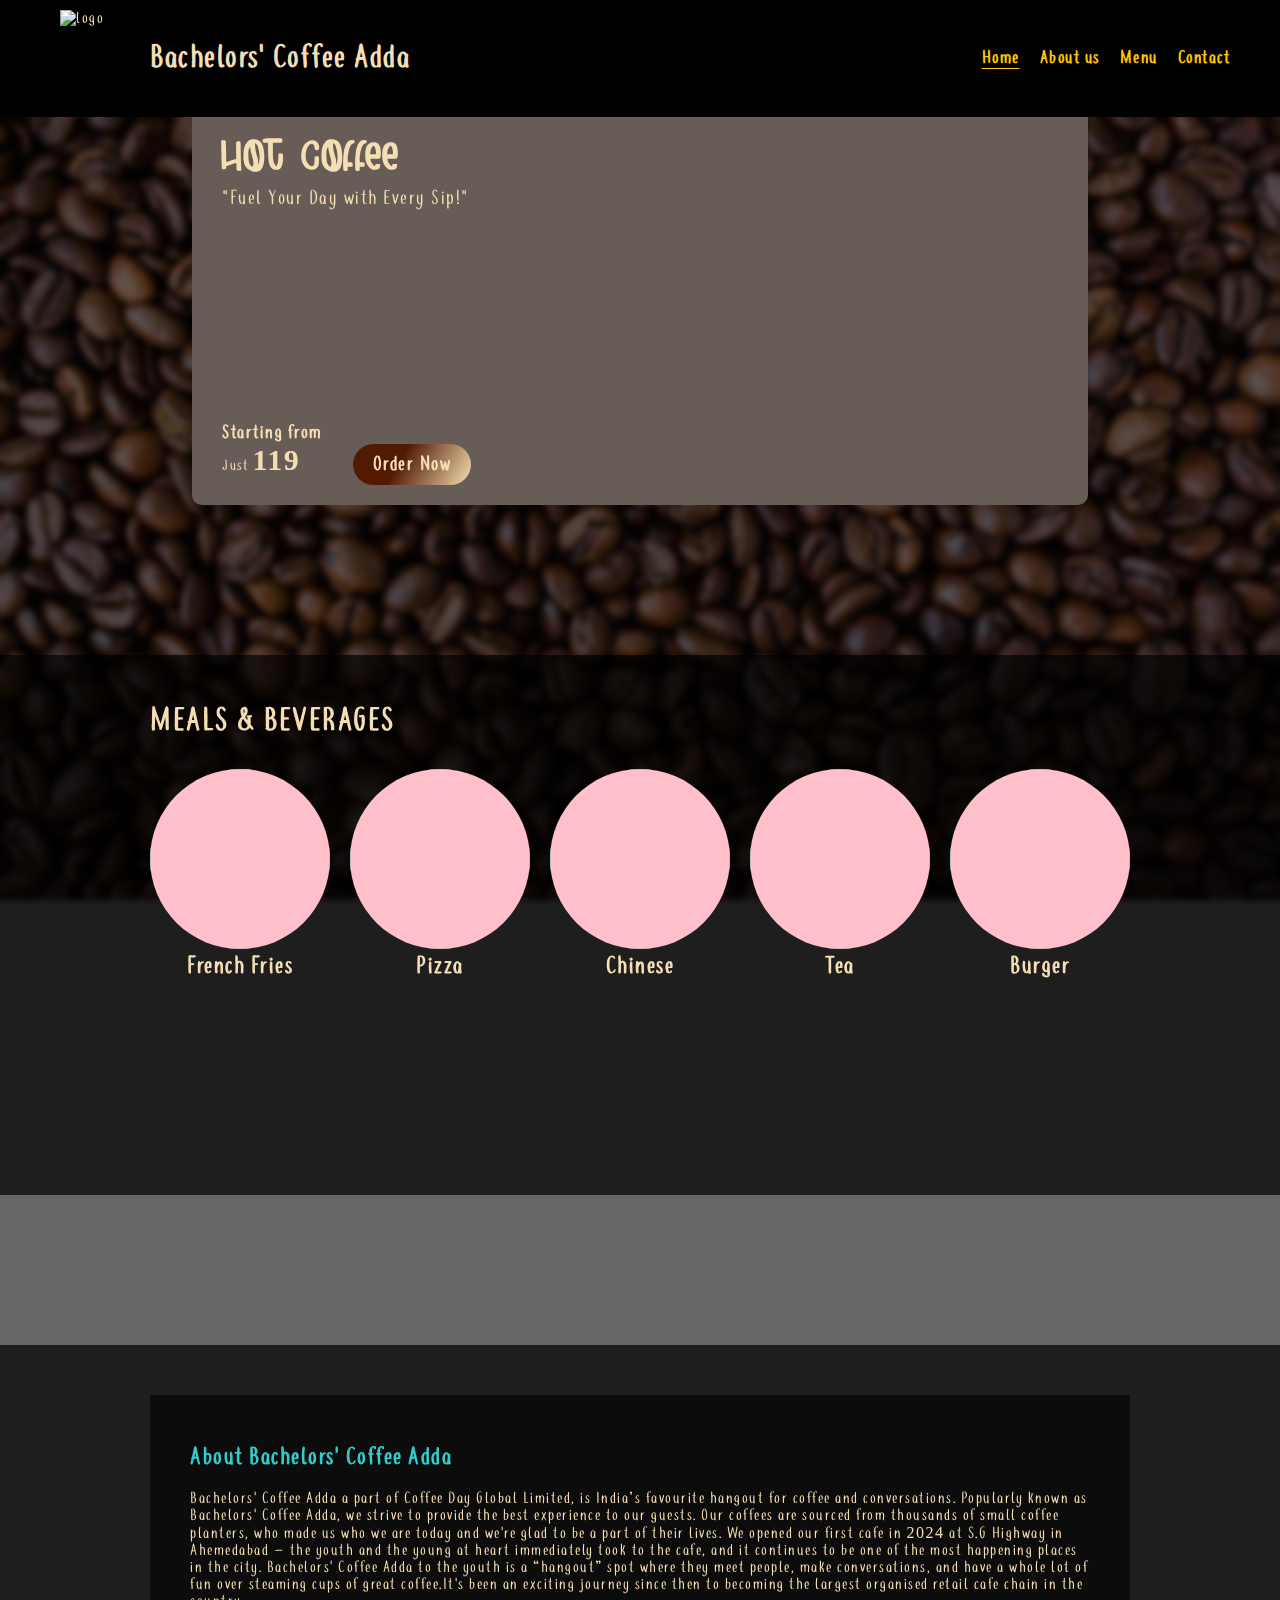
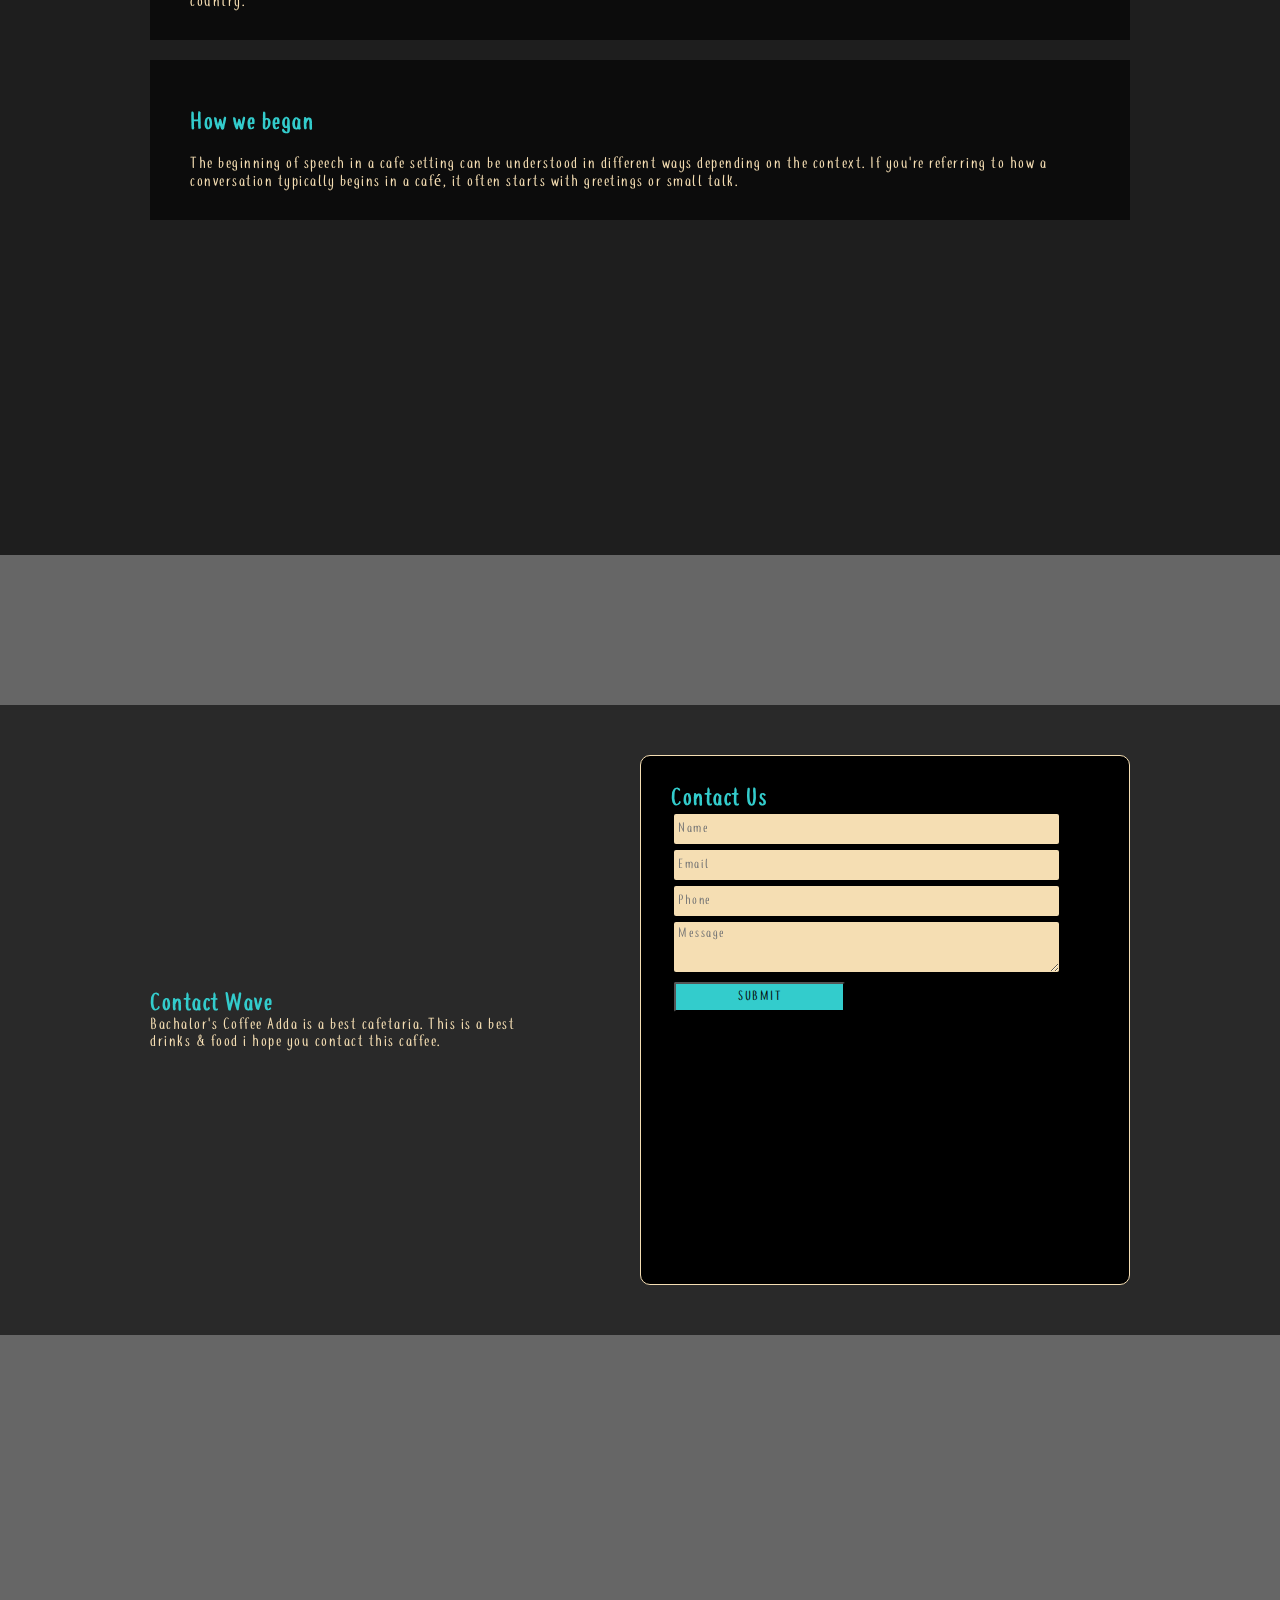
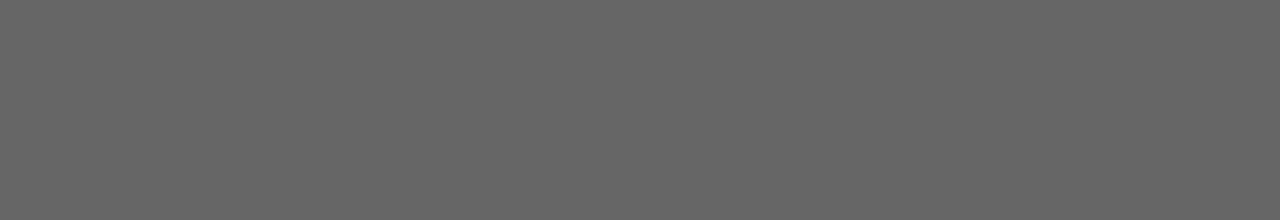
==== commit 5568a555: "scrolltrigger" ====
--- a/index.html
+++ b/index.html
@@ -9,9 +9,9 @@
 <body>
     <div id="wrapper">
         <img src="assets/images/bg.jpg" alt="bg-img">
-        <div id="blur-home"></div>
+        <div id="blur"></div>
         <div id="main-content">
-            <nav>
+            <nav id="navbar">
                 <div id="logo">
                     <img src="https://media4.giphy.com/media/RLDpFIGmWWWmAwva8G/giphy.webp?cid=790b76113vehykwo5u4juwa0i7kvja50g02fk3rsobi3rzsk&ep=v1_gifs_search&rid=giphy.webp&ct=s" alt="logo">
                     <h1>Bachelors' Coffee Adda</h1>
@@ -109,7 +109,7 @@
 
             <div id="contact-detail">
               <div id="cd-left">
-                <h2>Contact</h2>
+                <h2>Contact Wave</h2>
                 <p>Bachalor's Coffee Adda is a best cafetaria. This is a best drinks & food i hope you contact this caffee.</p>
               </div>
               <div id="cd-right">
@@ -154,5 +154,8 @@
             <!-- end Contact Page -->
         </div>
     </div>
+    <script src="https://cdnjs.cloudflare.com/ajax/libs/gsap/3.12.5/gsap.min.js"></script>
+    <script src="https://cdnjs.cloudflare.com/ajax/libs/gsap/3.12.5/ScrollTrigger.min.js"></script>
+    <script src="scripts/script.js"></script>
 </body>
 </html>--- a/assets/stylesheets/main.css
+++ b/assets/stylesheets/main.css
@@ -24,7 +24,7 @@
 
 /* Main Styling */
 #wrapper{
-    height: 150vh;
+    height: 200vh;
     width: 100%;
     position: relative;
 }
@@ -37,8 +37,8 @@
     top: 0;
     left: 0;
 }
-#blur-home{
-    height: 400vh;
+#blur{
+    height: 380vh;
     width: 100%;
     position: absolute;
     z-index: 99;
@@ -180,17 +180,6 @@
 #circle:hover{
     border: 1px solid wheat;
 }
-
-/*menu*/
-
-#blur-menu{
-    height: 550vh;
-    width: 100%;
-    position: absolute;
-    z-index: 99;
-    background-color: rgba(0, 0, 0, 0.6);
-    backdrop-filter: blur(3px);
-}
 #recommended{
     height: 380vh;
     width: 100%;
@@ -254,9 +243,10 @@
 }
 #card-right button{
     cursor: pointer;
-    position: absolute;
-    right: 7px;
-    bottom: 7px;
+    /* float: right; */
+    /* position: absolute;
+    right: 0px;
+    bottom: 0px; */
     padding: 7px 15px;
     background-color: #685C57;
     border: none;
@@ -264,16 +254,8 @@
     font-weight: 900;
     border-radius: 10px;
 }
+
 /* About */
-
-#blur-about{
-    height: 150vh;
-    width: 100%;
-    position: absolute;
-    z-index: 99;
-    background-color: rgba(0, 0, 0, 0.6);
-    backdrop-filter: blur(3px);
-}
 
 #about{
     height: 90vh;
@@ -329,17 +311,8 @@
 
 /* Contact */
 
-#blur-contact{
-    height: 260vh;
-    width: 100%;
-    position: absolute;
-    z-index: 99;
-    background-color: rgba(0, 0, 0, 0.6);
-    backdrop-filter: blur(3px);
-}
-
 #contact{
-    height:500vh;
+    height: 130vh;
     width: 100%;
     padding: 50px 150px;
     background-color:rgba(0, 0, 0, 0.7);
@@ -410,7 +383,6 @@
     height: 70vh;
     width: 100%;
     background-color: rgba(0, 0, 0, 0.6);
-    margin-top: 200px;
 }
 #contact-detail #cd-left{
     width: 40%;
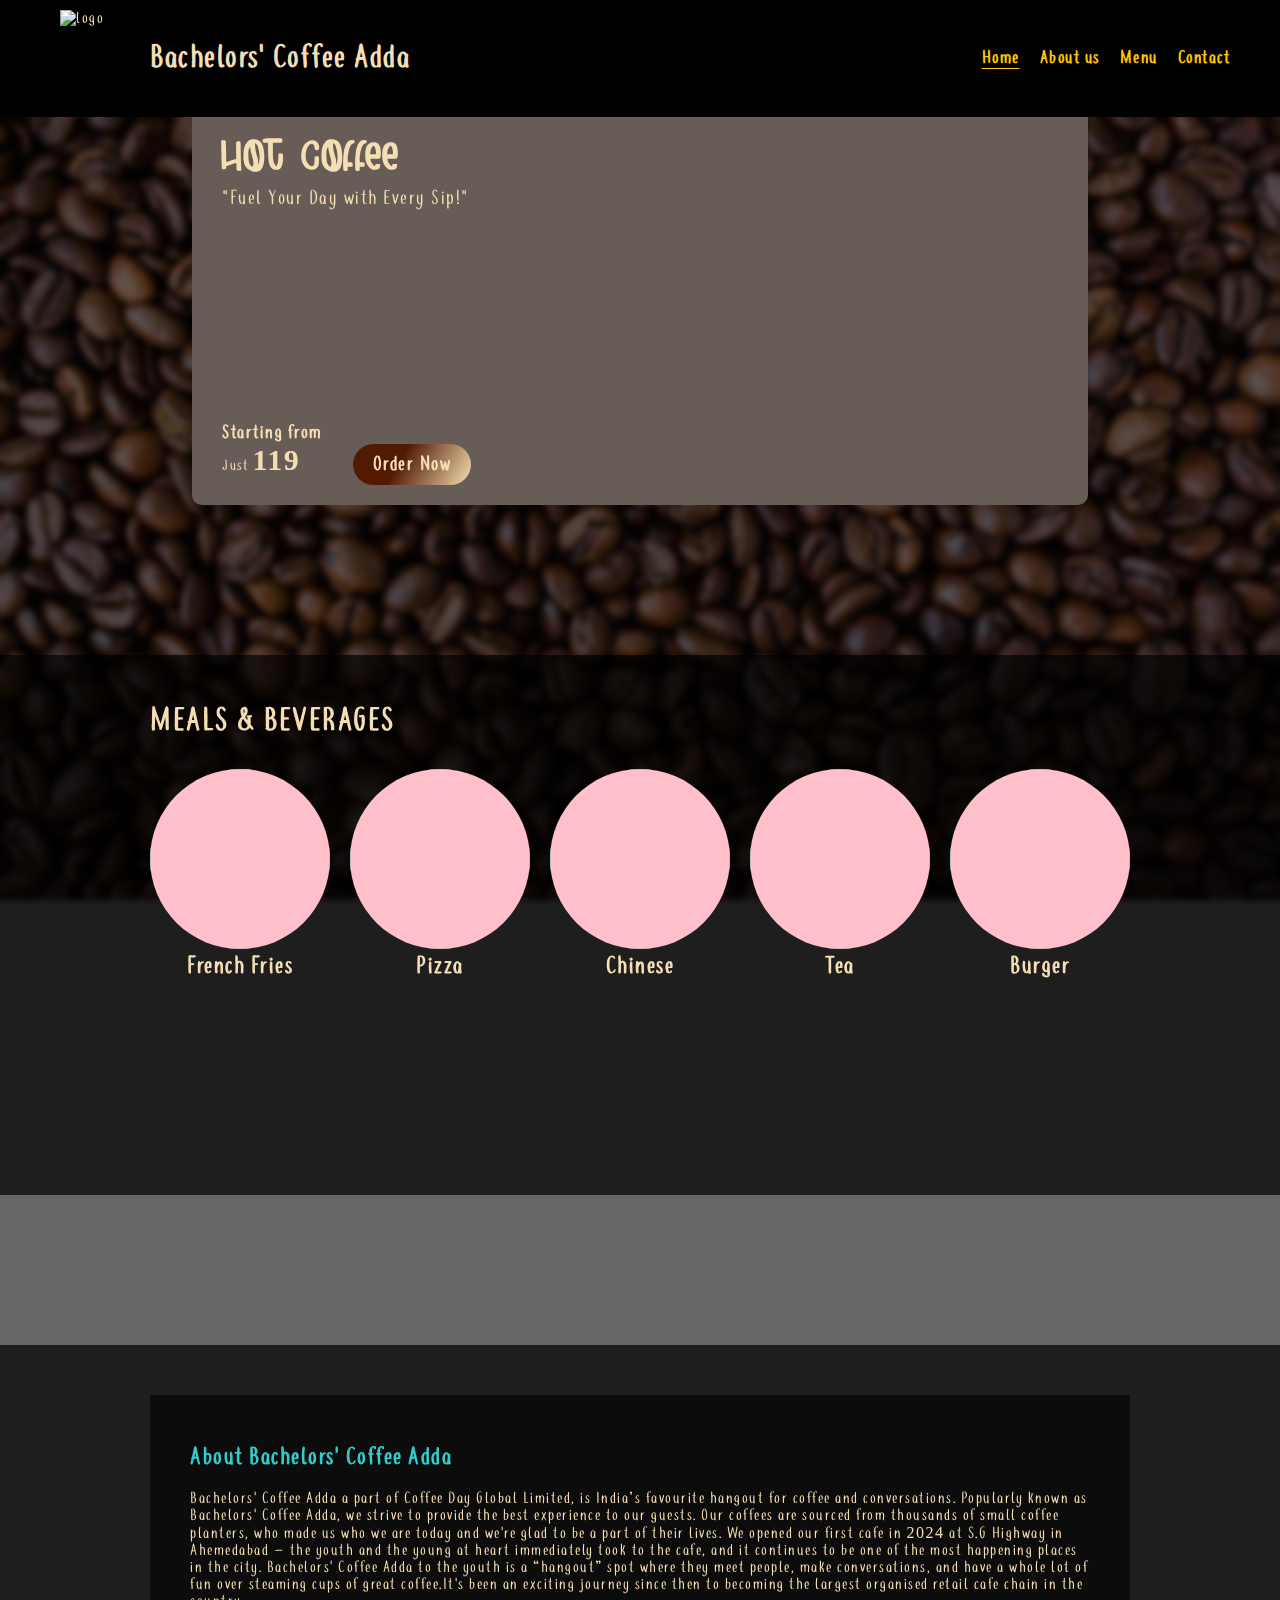
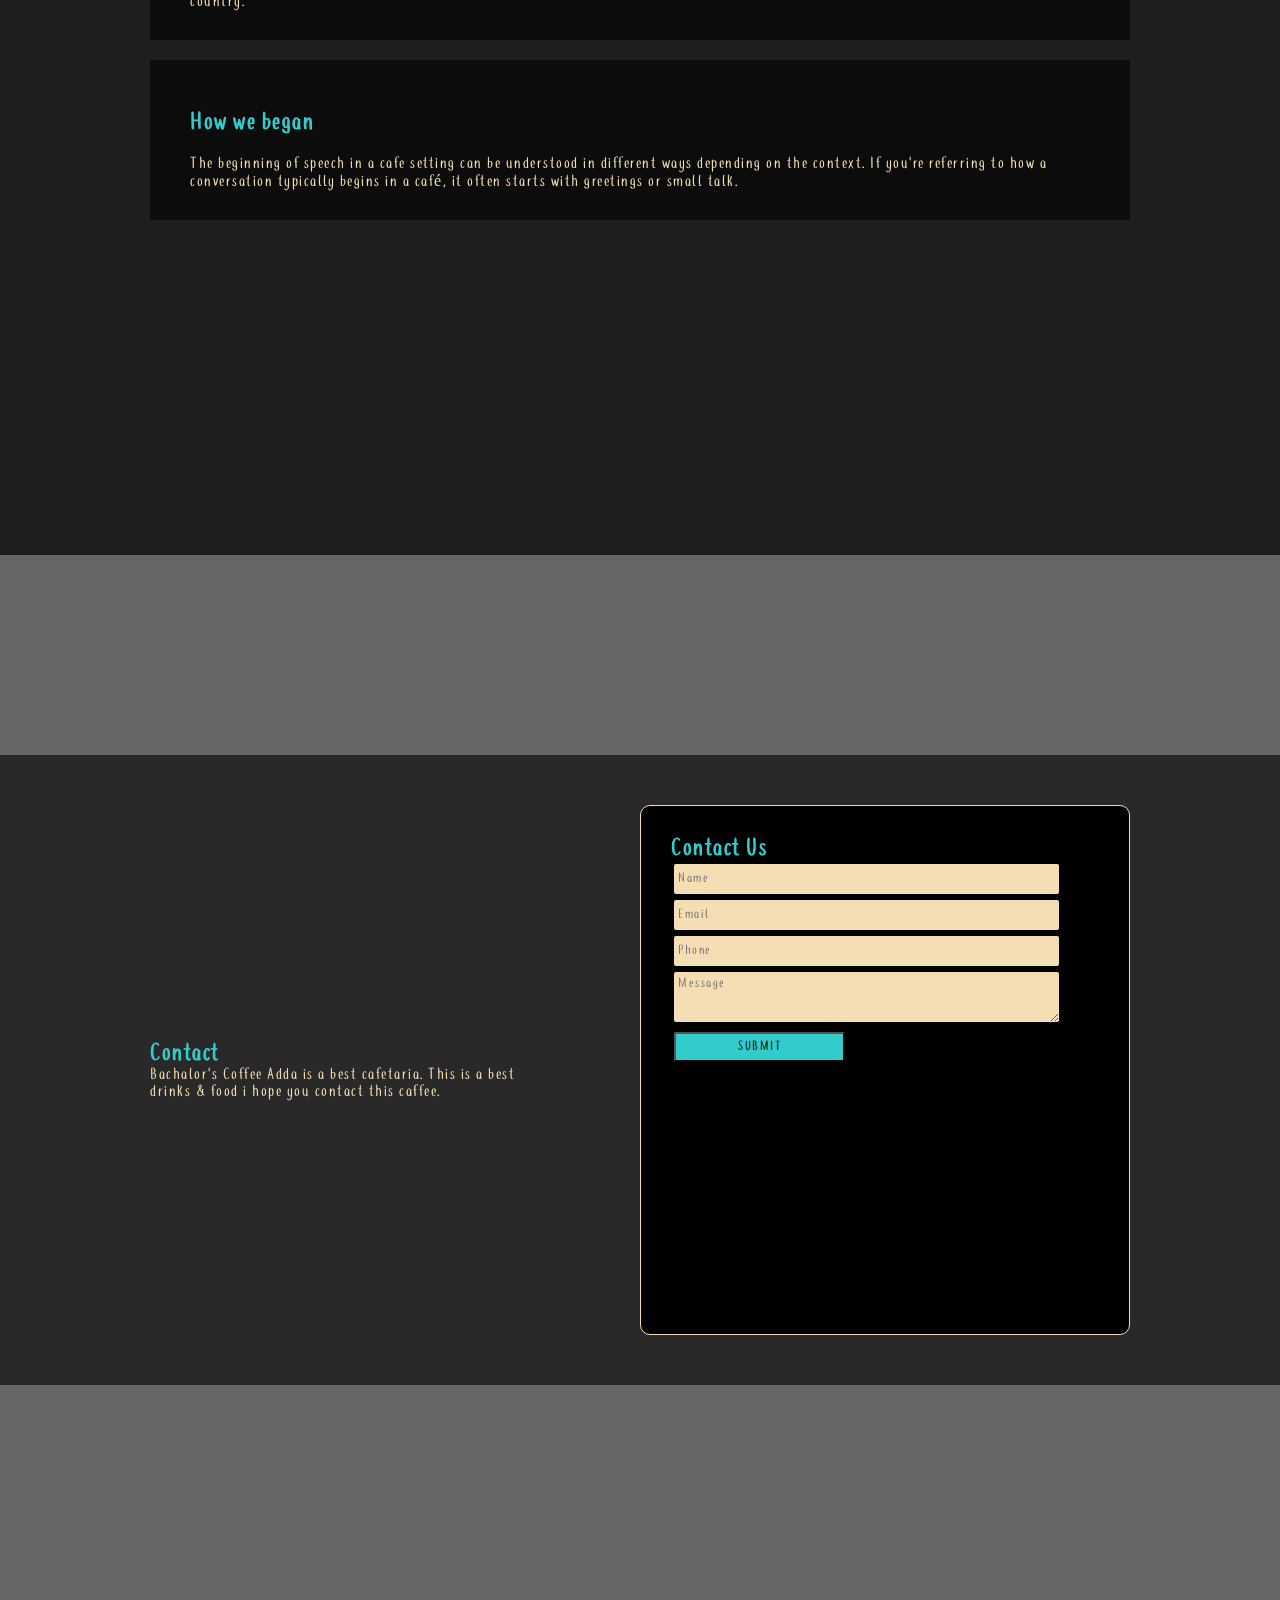
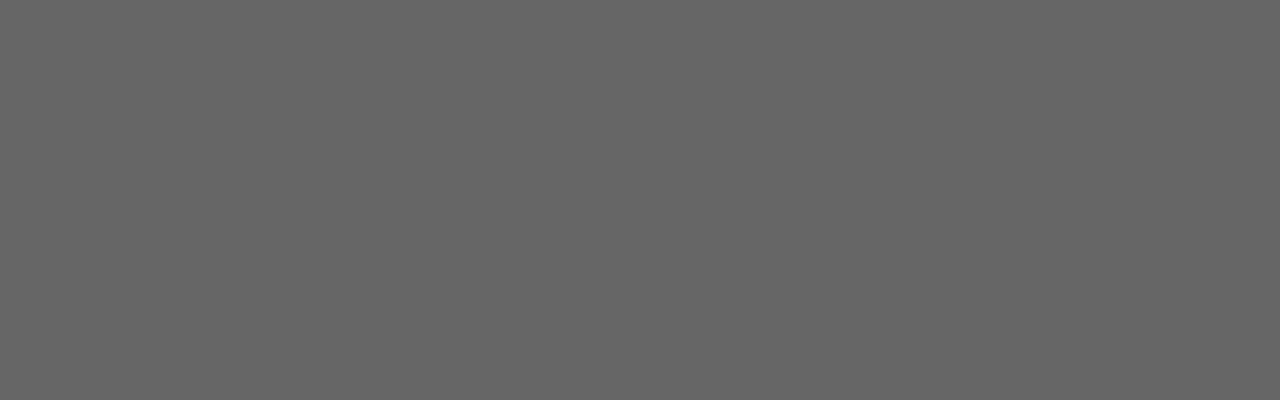
==== commit 70fc4704: "Merge branch 'main' of https://github.com/bhargav-511/bachelors-coffee-adda" ====
--- a/index.html
+++ b/index.html
@@ -9,7 +9,7 @@
 <body>
     <div id="wrapper">
         <img src="assets/images/bg.jpg" alt="bg-img">
-        <div id="blur"></div>
+        <div id="blur-home"></div>
         <div id="main-content">
             <nav id="navbar">
                 <div id="logo">
@@ -109,7 +109,7 @@
 
             <div id="contact-detail">
               <div id="cd-left">
-                <h2>Contact Wave</h2>
+                <h2>Contact</h2>
                 <p>Bachalor's Coffee Adda is a best cafetaria. This is a best drinks & food i hope you contact this caffee.</p>
               </div>
               <div id="cd-right">
--- a/assets/stylesheets/main.css
+++ b/assets/stylesheets/main.css
@@ -24,7 +24,7 @@
 
 /* Main Styling */
 #wrapper{
-    height: 200vh;
+    height: 150vh;
     width: 100%;
     position: relative;
 }
@@ -37,8 +37,8 @@
     top: 0;
     left: 0;
 }
-#blur{
-    height: 380vh;
+#blur-home{
+    height: 400vh;
     width: 100%;
     position: absolute;
     z-index: 99;
@@ -179,6 +179,17 @@
 }
 #circle:hover{
     border: 1px solid wheat;
+}
+
+/*menu*/
+
+#blur-menu{
+    height: 550vh;
+    width: 100%;
+    position: absolute;
+    z-index: 99;
+    background-color: rgba(0, 0, 0, 0.6);
+    backdrop-filter: blur(3px);
 }
 #recommended{
     height: 380vh;
@@ -254,8 +265,16 @@
     font-weight: 900;
     border-radius: 10px;
 }
-
 /* About */
+
+#blur-about{
+    height: 150vh;
+    width: 100%;
+    position: absolute;
+    z-index: 99;
+    background-color: rgba(0, 0, 0, 0.6);
+    backdrop-filter: blur(3px);
+}
 
 #about{
     height: 90vh;
@@ -311,8 +330,17 @@
 
 /* Contact */
 
+#blur-contact{
+    height: 260vh;
+    width: 100%;
+    position: absolute;
+    z-index: 99;
+    background-color: rgba(0, 0, 0, 0.6);
+    backdrop-filter: blur(3px);
+}
+
 #contact{
-    height: 130vh;
+    height:500vh;
     width: 100%;
     padding: 50px 150px;
     background-color:rgba(0, 0, 0, 0.7);
@@ -383,6 +411,7 @@
     height: 70vh;
     width: 100%;
     background-color: rgba(0, 0, 0, 0.6);
+    margin-top: 200px;
 }
 #contact-detail #cd-left{
     width: 40%;
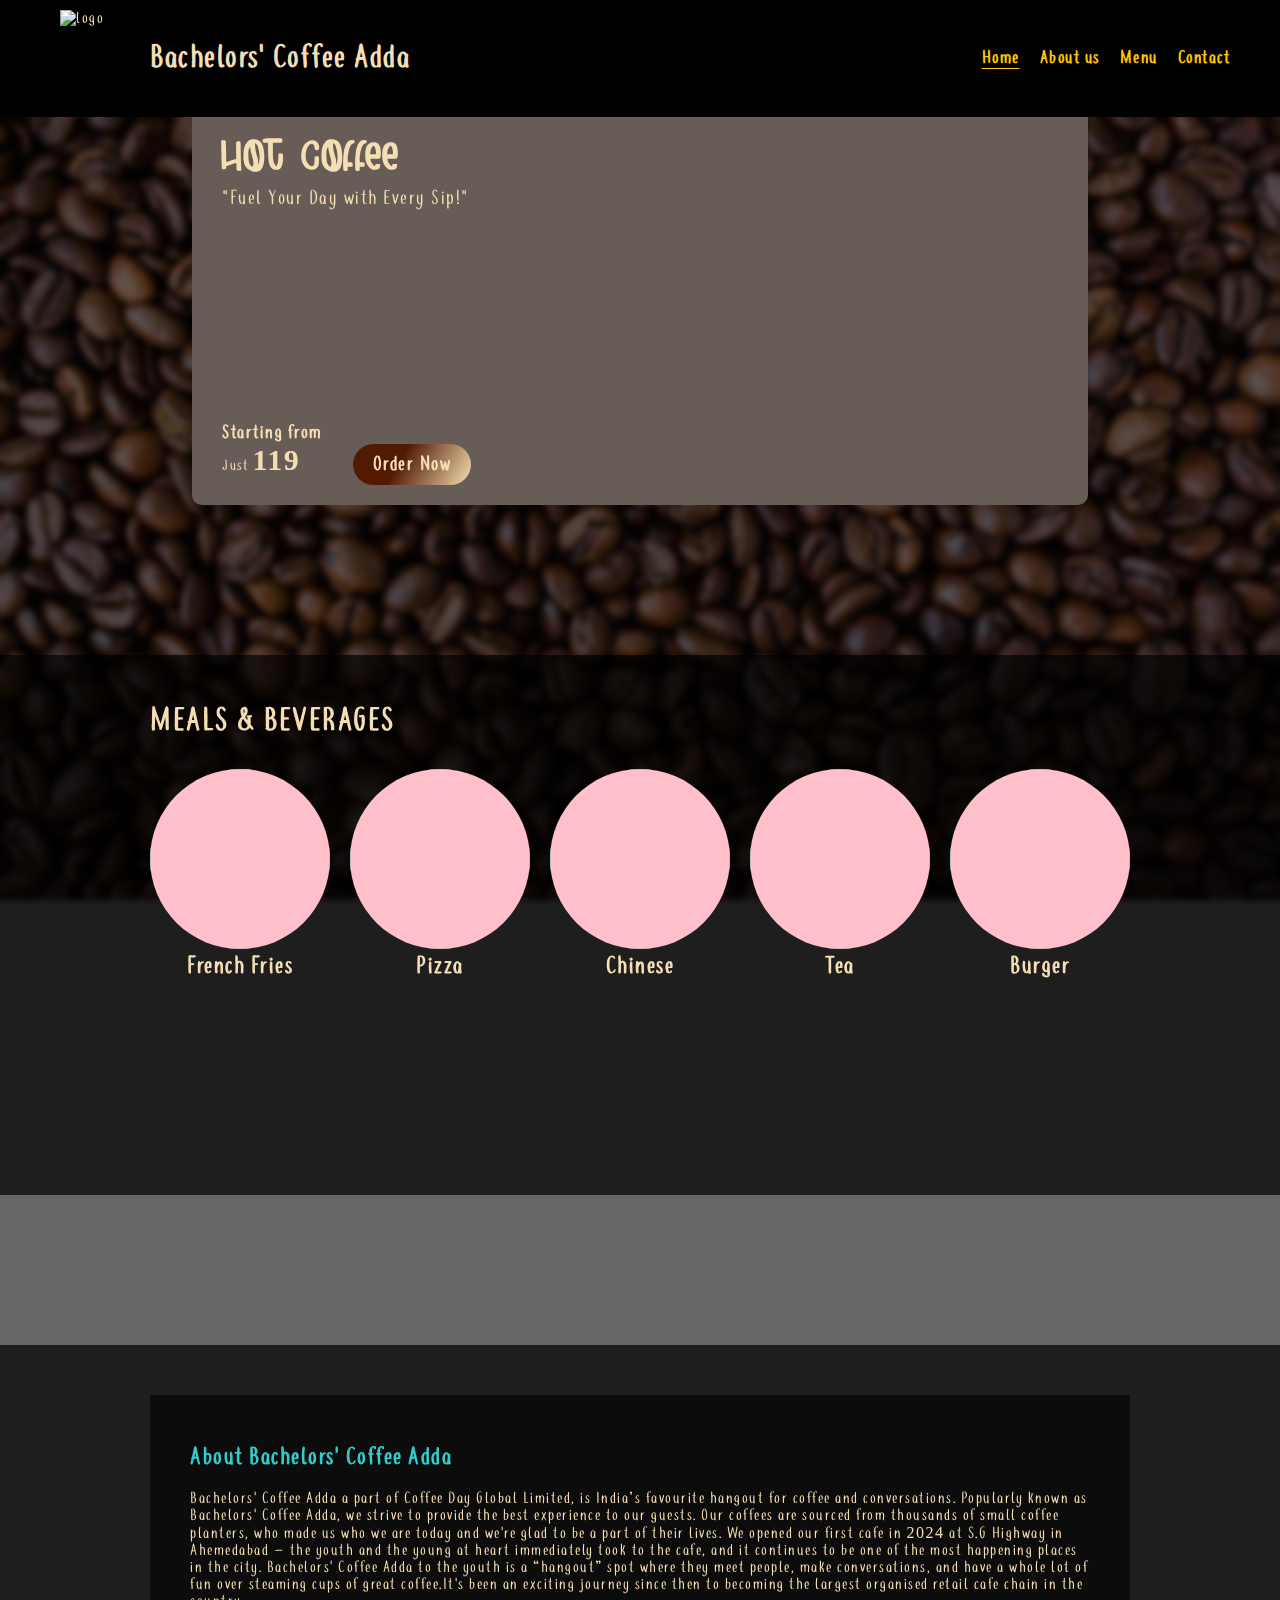
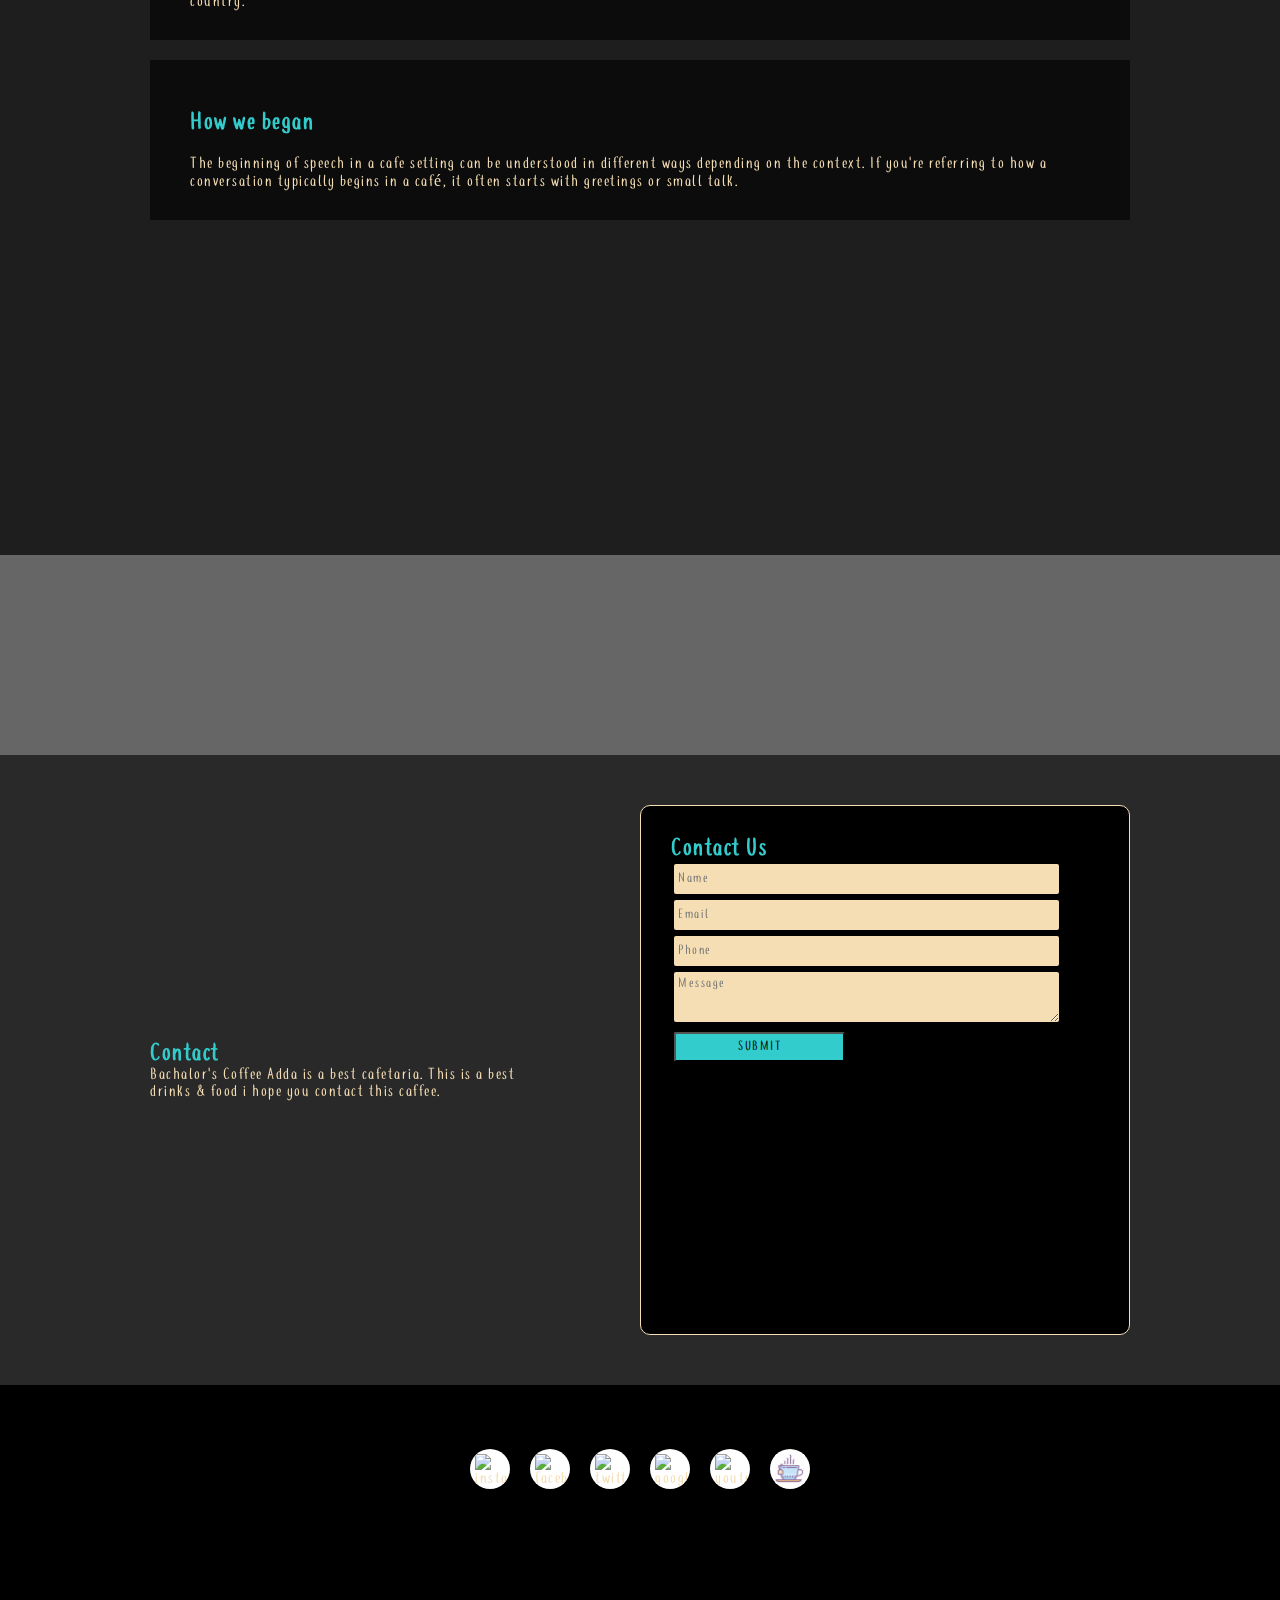
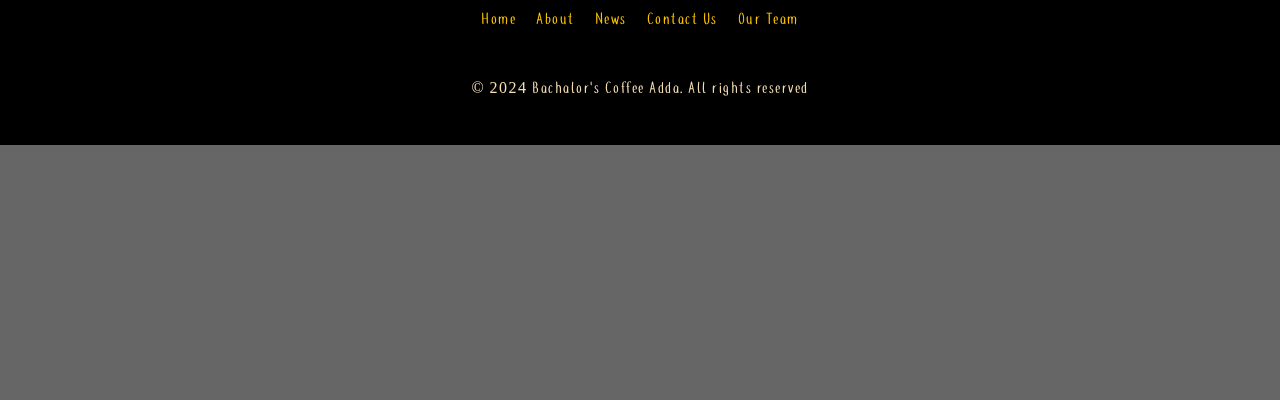
==== commit 1631ef62: "footer" ====
--- a/index.html
+++ b/index.html
@@ -123,6 +123,39 @@
                 </form>
               </div>
             </div>
+            <footer>
+              <div id="footer-wrapper">
+                <div id="footer-one">
+                  <div id="img-wrap">
+                    <img width="48" height="48" src="https://img.icons8.com/fluency/48/instagram-new.png" alt="instagram-new"/>
+                  </div>
+                  <div id="img-wrap">
+                    <img width="48" height="48" src="https://img.icons8.com/fluency/48/facebook-new.png" alt="facebook-new"/>
+                  </div>
+                  <div id="img-wrap">
+                    <img width="48" height="48" src="https://img.icons8.com/fluency/48/twitter.png" alt="twitter"/>
+                  </div>
+                  <div id="img-wrap">
+                    <img width="48" height="48" src="https://img.icons8.com/fluency/48/google-logo.png" alt="google-logo"/>
+                  </div>
+                  <div id="img-wrap">
+                    <img width="48" height="48" src="https://img.icons8.com/color/48/youtube-play.png" alt="youtube-play"/>
+                  </div>
+                  <div id="img-wrap">
+                    <img src="assets/images/anim-tea.gif" alt="logo">
+                  </div>
+                </div>
+                <div id="footer-two">
+                  <p><a href="#">Home</a></p>
+                  <p><a href="#">About</a></p>
+                  <p><a href="#">News</a></p>
+                  <p><a href="#">Contact Us</a></p>
+                  <p><a href="#">Our Team</a></p>
+
+                </div>
+                <p>&copy; 2024 Bachalor's Coffee Adda. All rights reserved</p>
+              </div>
+            </footer>
 
 
 
--- a/assets/stylesheets/main.css
+++ b/assets/stylesheets/main.css
@@ -454,4 +454,42 @@
     color: black;
     background-color: #3CC;
     border-radius: 2px;
-}+}
+footer{
+    background-color: #000;
+    height: 40vh;
+    width: 100%;
+}
+#footer-wrapper{
+    width: 100%;
+    height: 100%;
+    padding: 5% 0% 2% 0%;
+    display: flex;
+    flex-direction: column;
+    align-items: center;
+}
+#footer-one{
+    height: 60%;
+    display: flex;
+    gap: 20px;
+}
+#img-wrap{
+    height: 40px;
+    width: 40px;
+    background-color: #fff;
+    border-radius: 50%;
+    overflow: hidden;
+    padding: 5px;
+}
+#img-wrap img{
+    position: static;
+    height: 100%;
+    width: 100%;
+    object-fit: cover;
+    object-position: center;
+}
+#footer-two{
+    height: 25%;
+    display: flex;
+    gap: 20px;
+}
